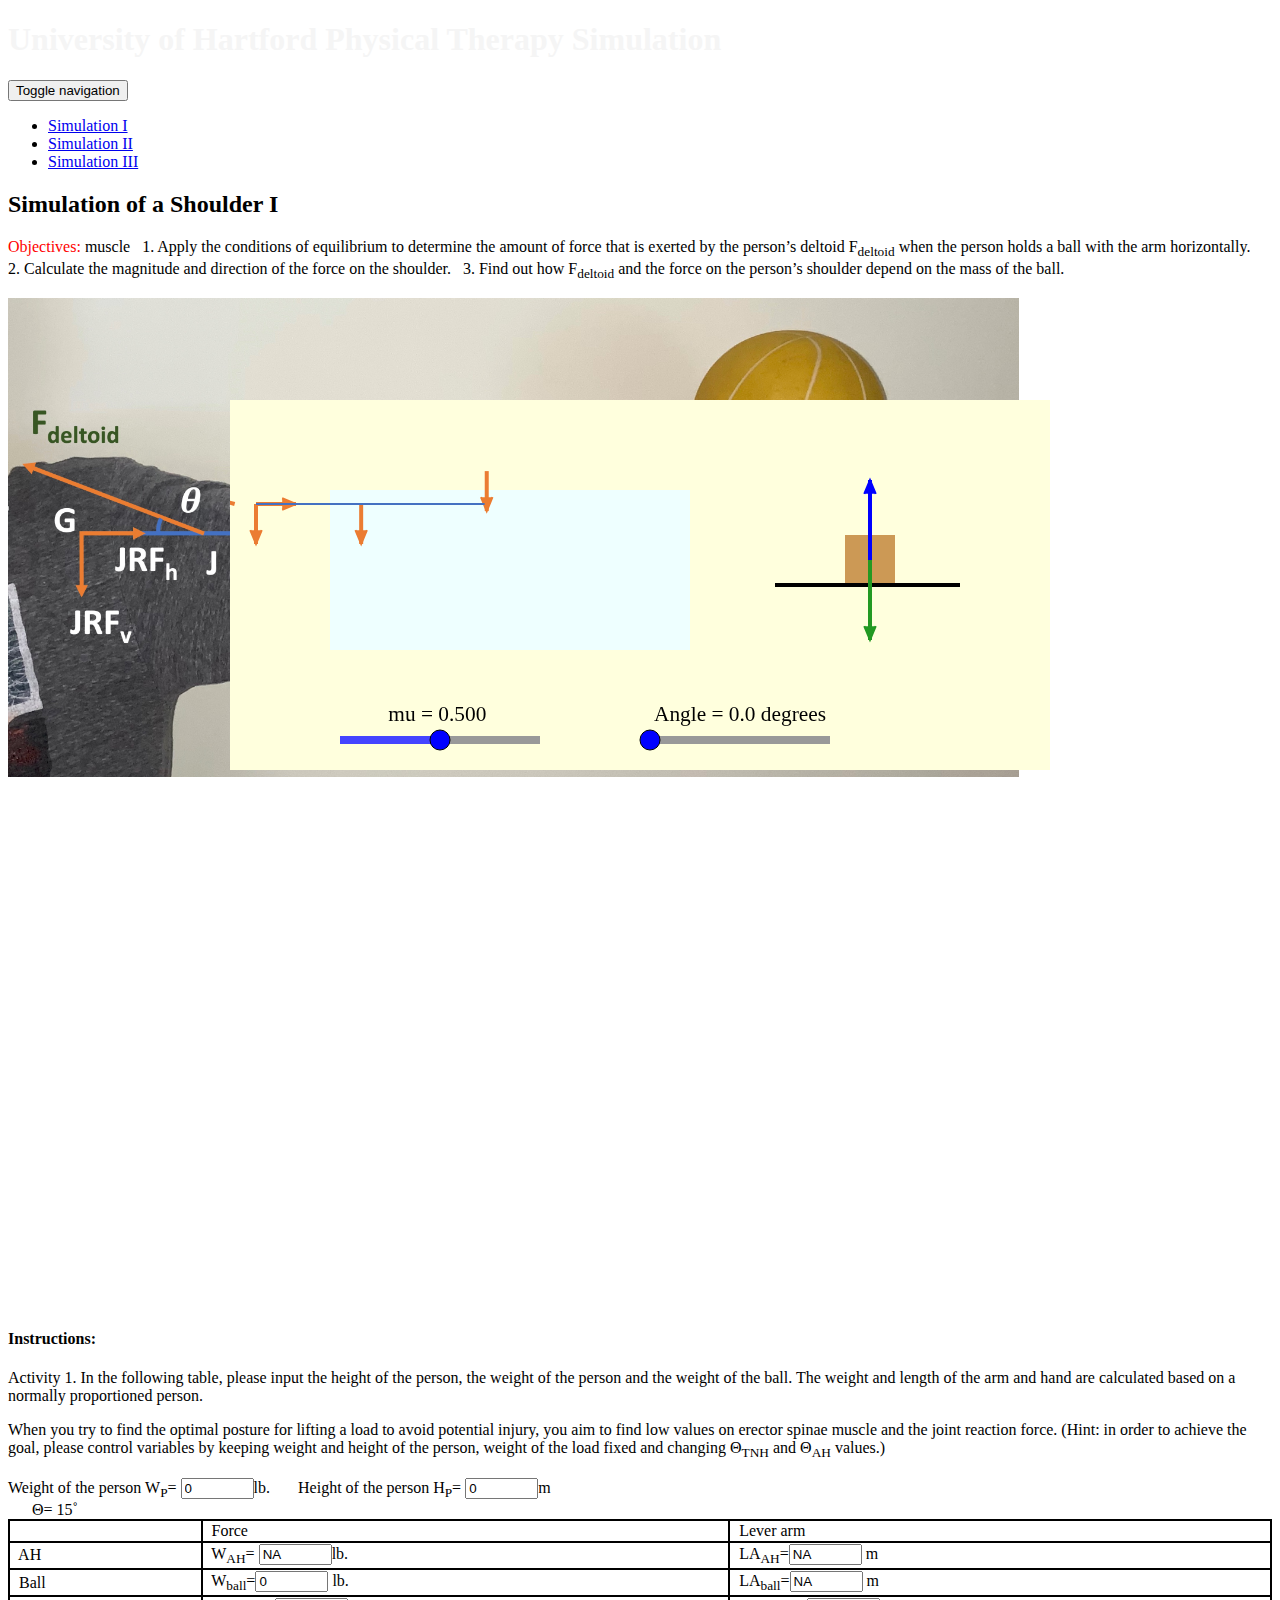
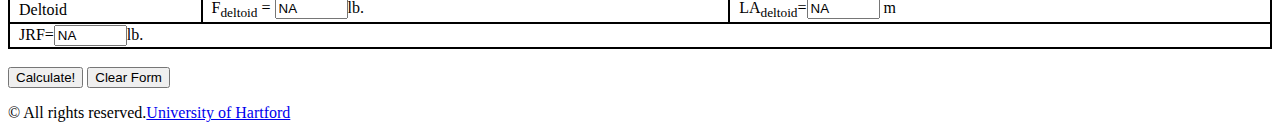
==== fancysim.html @ ce0b7a46 "Update fancysim.html" ====
<!DOCTYPE HTML>
<html>
<head>
    <title>Simulation of a Shoulder I</title>
    <!-- Bootstrap -->
    <link href="css/bootstrap.min.css" rel='stylesheet' type='text/css' />
    <link href="css/bootstrap.css" rel='stylesheet' type='text/css' />
    <meta name="viewport" content="width=device-width, initial-scale=1">
    <script type="application/x-javascript"> addEventListener("load", function() { setTimeout(hideURLbar, 0); }, false); function hideURLbar(){ window.scrollTo(0,1); } </script>
    <!--[if lt IE 9]>
         <script src="https://oss.maxcdn.com/libs/html5shiv/3.7.0/html5shiv.js"></script>
         <script src="https://oss.maxcdn.com/libs/respond.js/1.4.2/respond.min.js"></script>
    <![endif]-->
    <link href="css/style.css" rel="stylesheet" type="text/css" media="all" />
    <!-- start plugins -->
 <!--   <script type="text/javascript" src="js/jquery.min.js"></script>
    <script type="text/javascript" src="js/bootstrap.js"></script>
    <script type="text/javascript" src="js/bootstrap.min.js"></script> -->
    <!----font-Awesome----->
 <!--   <link rel="stylesheet" href="fonts/css/font-awesome.min.css"> -->
    <!----font-Awesome----->
    <style>
        table, th, td {
            border: 2px solid black;
            border-collapse: collapse;
        }
    </style>
</head>
<body>
    <div class="header_bg1">
        <div class="container">
            <div class="row header">
                <div class="logo navbar-left">
                    <h1 style="color:whitesmoke;">University of Hartford Physical Therapy Simulation</h1>
                </div>
              <!--  <div class="h_search navbar-right">
                    <form>
                        <input type="text" class="text" value="Enter text here" onfocus="this.value = '';" onblur="if (this.value == '') {this.value = 'Enter text here';}">
                        <input type="submit" value="search">
                    </form>
                </div> -->
                <div class="clearfix"></div>
            </div>
            <div class="row h_menu">
                <nav class="navbar navbar-default navbar-left" role="navigation">
                    <!-- Brand and toggle get grouped for better mobile display -->
                    <div class="navbar-header">
                        <button type="button" class="navbar-toggle" data-toggle="collapse" data-target="#bs-example-navbar-collapse-1">
                            <span class="sr-only">Toggle navigation</span>
                            <span class="icon-bar"></span>
                            <span class="icon-bar"></span>
                            <span class="icon-bar"></span>
                        </button>
                    </div>
                    <!-- Collect the nav links, forms, and other content for toggling -->
                    <div class="collapse navbar-collapse" id="bs-example-navbar-collapse-1">
                        <ul class="nav navbar-nav">
                            <!--<li><a href="index.html">Home</a></li>-->
                            <li ><a href="index.html">Simulation I</a></li>
                            <li ><a href="sim2.html">Simulation II</a></li>
                            <li class="active"><a href="sim3.html">Simulation III</a></li> <!--
    <li><a href="contact.html">Contact</a></li>-->
                        </ul>
                    </div><!-- /.navbar-collapse -->
                    <!-- start soc_icons -->
                </nav>
            </div>
            <div class="clearfix"></div>
        </div>
    </div>
    <div class="main_bg">
        <!-- start main -->
        <div class="container">
            <div class="about row">
                <h2>Simulation of a Shoulder I</h2>
                <p class="para">
                    <font color="red">Objectives:</font> 
                    muscle
                    &nbsp    1.	Apply the conditions of equilibrium to determine the amount of force that is exerted by the person’s deltoid  F<sub>deltoid</sub> when the person holds a ball with the arm horizontally.
                    &nbsp 2.	Calculate the magnitude and direction of the force on the shoulder.
                    &nbsp 3.	Find out how F<sub>deltoid</sub> and the force on the person’s shoulder depend on the mass of the ball.

</p>
                <!-- <a href="single-page.html" class="fa-btn btn-1 btn-1e">read more</a> -->
            </div>
        </div>
    </div><!-- end main -->
    <div class="main_btm">
        <!-- start main_btm -->
        <div class="container">
            <div class="main row">
                
                <div class="col-md-6 content_right">
          
                        <a href="images/arm.jpg" download>
                            <img src="images/arm.jpg" alt="" class="img-responsive" width="80%" height="80%" align="middle">
                        </a>
			<br><br><br><br><br><br><br><br><br><br>
	<div id="canvasesdiv" style="position:relative; display:block; margin:auto; width:820px; height:370px"></div>
    <canvas id="myCanvas" style="display: block; position: absolute; margin: 0 auto;display: block;
        position: absolute; margin: 0 auto; top: 400px; bottom: 0; left: 0; right: 0;" width="820" height="370"></canvas>
                         <script>

// Simulation first posted on 10-4-2017, written by Andrew Duffy



      function reset() {
        window.clearTimeout(timer);
        index = -1;
        time = 0.0;
        thetasliderValue = thetasliderValueMin + (thetasliderValueMax-thetasliderValueMin)*(thetasliderX-thetasliderXMin)/(thetasliderXMax-thetasliderXMin);
        theta = thetasliderValue;
        if (thetaMax < theta) thetaMax = theta;
        musliderValue = musliderValueMin + (musliderValueMax-musliderValueMin)*(musliderX-musliderXMin)/(musliderXMax-musliderXMin);
        mu = musliderValue;

        runFlag = 1;
        drawMotion();

      }


      var canvas = document.getElementById("myCanvas");
      var context = canvas.getContext("2d");
      canvas.onmousedown = myDown;							// mouse event handler for computer browsers
	  canvas.onmouseup = myUp;								// mouse event handler for computer browsers
	  canvas.addEventListener("touchstart", myTouchStart, false);	// touch handler for iPhones, iPads, and Androids
	  canvas.addEventListener("touchmove", myTouchMove, false);	// touch handler for iPhones, iPads, and Androids
	  canvas.addEventListener("touchend", myTouchEnd, false);		// touch handler for iPhones, iPads, and Androids
      var index = -1;

      var xBase = 640;     // for the drawing
      var xBase2 = 100;   // for the graph
      var yBase = 160;     // for the drawing
      var yBase2 = 90;    // for the graph
      var xInit = 37;
      var graphType = 1;
      var graphTitle = 'Friction on an incline';
      var yAxisTitle = 'Force (N)';
      var xAxisTitle = 'Angle';
      var rampYAxisTitle = 'Height (cm)';
      var rampXAxisTitle = 'Length (cm)';
      var xIncrement = 10;
      var xNumDecimals = 0;
      var yIncrement = 0.25;
      var yNumDecimals = 2;
      var graphY = 4;
      var graphX = 9;
      var yStart = yBase+120;
      var plotColor = '#ff00ff';
      var xAxisOffset = 0.0;
      var xMajorTicks = 10;
      var xDecimals = 0;
      var graphLabel = 'Forces vs. angle';
      var xAxisLabel = 'Angle';
      var yAxisLabel = 'Force (N)';
      var yMajorTicks = 0.25;
      var yDecimals = 2;

      var scenario = 1;
      var ePotential = 0;
      var eKinetic = 0;
      var eTotal = 0;
      var eThermal = 0;
      var radius = 8;
      var time = 0.0;
      var deltat = 1/20.0;
      var timer;
      var runFlag = 1;
      var theta = 0.0;
      var thetaMin = 0.0;
      var thetaMax = 0.0;
      var mu = 0.5;

      var thetasliderX = 420;
      var thetasliderY = 340;
      var thetasliderXMin = 420;
      var thetasliderXMax = 600;
      var thetasliderValueMin = 0.0;
      var thetasliderValueMax = 90.0;
      var thetasliderValue = theta;
      var thetasliderDecimals = 1;

      var musliderX = 210;
      var musliderY = 340;
      var musliderXMin = 110;
      var musliderXMax = 310;
      var musliderValueMin = 0.0;
      var musliderValueMax = 1.0;
      var musliderValue = mu;
      var musliderDecimals = 3;
	const photow = 326;
	const photoh = 200;
	const photoxoffset = 0;
	const photoyoffset = 0; 
	const shoulderxrel = 0.0798;   //x position as a fraction of photowidth #FIXME adjust anatomy
	const shoulderyrel = 0.52; 
	const ballxrel = 0.781;
	const ballyrel = 0.357;
	const shoulderdeltoidrel =169/652-shoulderxrel
	const armlen = ballxrel - shoulderxrel;
	var armless=new Image();
	armless.src = "images/Armless.png";	
	var armonly=new Image()
	armonly.src = "images/Armonly.png";

	armless.onload = function(){	
               context.drawImage(armless,photoxoffset, photoyoffset, photow, photoh);

     	}
	armonly.onload = function(){
		context.save();
		context.translate(shoulderxrel*photow, shoulderyrel*photoh);  
		context.rotate(theta*Math.PI/180.0);
		context.translate(-1*shoulderxrel*photow, -1*shoulderyrel*photoh);
               context.drawImage(armonly,photoxoffset, photoyoffset, photow, photoh);
		context.restore();
        }
				 
      reset();

    function drawMotion() {

  //    console.log("In the drawMotion function, with runFlag = " + runFlag );

 //     if ((index >= 1000) || (time >= rampTime1)) runFlag = 0;

  //    console.log("In the drawMotion function, with runFlag = " + runFlag + " Fx = " + Fx);

      if (runFlag == 1) {    //      run if runFlag equal 1, not if equal 0
        // clear
        context.clearRect(0, 0, canvas.width, canvas.height);

        index = index + 1;

        // set background color for the entire thing
           context.fillStyle = "#ffd";
           context.fillRect(0, 0, canvas.width, canvas.height);

       // draw theta slider

           drawSlider(thetasliderX, thetasliderY, thetasliderXMin, thetasliderXMax, thetasliderValueMin, thetasliderValueMax, thetasliderValue, thetasliderDecimals);
           var sLabel = 'Angle = ';
           sLabel = sLabel + thetasliderValue.toFixed(thetasliderDecimals) + ' degrees';
           context.font = '16pt Calibri';
           context.textAlign = 'center';
           context.textBaseline = 'middle';
           context.fillStyle = 'black';
           context.fillText(sLabel,thetasliderXMin+0.5*(thetasliderXMax-thetasliderXMin), thetasliderY-25);

           drawSlider(musliderX, musliderY, musliderXMin, musliderXMax, musliderValueMin, musliderValueMax, musliderValue, musliderDecimals);
           var sLabel = 'mu = ';
           sLabel = sLabel + musliderValue.toFixed(musliderDecimals) + ' ';
           context.font = '16pt Calibri';
           context.textAlign = 'center';
           context.textBaseline = 'middle';
           context.fillStyle = 'black';
           context.fillText(sLabel,musliderXMin+0.5*(musliderXMax-musliderXMin), musliderY-25);

        // set background color for the graph
           context.fillStyle = "#eff";
           context.fillRect(xBase2, yBase2, 40*graphX, 40*graphY);

	//draw the arm and torso images
	context.drawImage(armless,photoxoffset, photoyoffset, photow, photoh);
	context.save();
	context.translate(shoulderxrel*photow, shoulderyrel*photoh);
	context.rotate(theta*Math.PI/180.0)
	context.translate(-1*shoulderxrel*photow, -1*shoulderyrel*photoh);
        context.drawImage(armonly, photoxoffset, photoyoffset, photow, photoh);
	//      console.log(context.getTransform());
	        drawArrow(-8*Math.cos(15*Math.PI/180), 8*Math.sin(15*Math.PI/180.0), (shoulderxrel*shoulderdeltoidrel)*photow, photoh*shoulderyrel, "#EB7C32");   //Fdeltoid
	context.restore();
      //draw arrows on photo  function drawArrow(Fx,Fy,Px,Py, arrowColor
	      drawArrow(0,-8,shoulderxrel*photow, shoulderyrel*photoh, "#EB7C32");  //JRFv   FIXME:add offsets  scale JRF
	      drawArrow(8,0,shoulderxrel*photow, shoulderyrel*photoh, "#EB7C32");  //JRFh  FIXME: add offsets,  scale JRF 
	      var ballshoulderrad = Math.sqrt((ballxrel*photow-shoulderxrel*photow)**2+(ballyrel*photoh-shoulderxrel*photow)**2);
	      var ballshoulderangle = theta + 180.0*Math.atan((ballyrel*photoh-shoulderyrel*photoh)/(ballxrel*photow-shoulderxrel*photow))/(Math.PI);
		drawArrow(0,-8,Math.cos(ballshoulderangle*Math.PI/180.0)*ballshoulderrad+shoulderxrel*photow, Math.sin(ballshoulderangle*Math.PI/180.0)*ballshoulderrad+shoulderyrel*photoh, "#EB7C32"); //Wball
	      drawArrow (0, -8, Math.cos(theta*Math.PI/180.0)*(0.46*armlen)*photow+shoulderxrel*photow, Math.sin(theta*Math.PI/180.0)*0.46*armlen*photow+shoulderyrel*photoh); //Wah
	    
	      //draw a line on the photo
	      context.save();
	      context.beginPath();
	      context.moveTo(shoulderxrel*photow, shoulderyrel*photoh);
	      context.lineTo(Math.cos(theta*Math.PI/180.0)*armlen*photow+shoulderxrel*photow, Math.sin(theta*Math.PI/180.0)*armlen*photow+shoulderyrel*photoh);  
	      context.strokeStyle = "#4471C2";
	      context.lineWidth = 2;
	      context.stroke();
	      context.restore();
// draw the block
           context.save();
           context.translate(xBase, yBase);
           context.rotate(theta*Math.PI/180.0);
           context.beginPath();
           context.fillStyle = "#c95";
           context.fillRect(-25, -25, 50, 50);
           context.beginPath();
           context.moveTo(-95, 25);
           context.lineTo(90, 25);
           if (mu >= Math.tan(Math.PI*theta/180.0)) {
             context.strokeStyle = "black";
           }
           else {
             context.strokeStyle = "red";
           }
           context.lineWidth = 4;
           context.stroke();
           context.restore();

// draw the arrows on the free-body diagram
           var angle = Math.PI*theta/180.0;
           drawArrow(-16*Math.cos(angle)*Math.sin(angle),-16*Math.cos(angle)*Math.cos(angle),xBase,yBase, "#292");  // mg cos theta
           drawArrow(16*Math.cos(angle)*Math.sin(angle),16*Math.cos(angle)*Math.cos(angle),xBase,yBase, "blue");  // normal force
           drawArrow(16*Math.sin(angle)*Math.cos(angle),-16*Math.sin(angle)*Math.sin(angle),xBase,yBase, "purple");  // mg sin theta
           if (mu >= Math.tan(angle)) {
             drawArrow(-16*Math.sin(angle)*Math.cos(angle),16*Math.sin(angle)*Math.sin(angle),xBase,yBase, "red");  // friction
           }
           else {
             drawArrow(-16*mu*Math.cos(angle)*Math.cos(angle),16*mu*Math.cos(angle)*Math.sin(angle),xBase,yBase, "red");  // friction instead
           }

// here's the ball code
//           context.arc(xBase+2*x1, yBase+80-2*H1-radius-2+2*y1, radius, 0, 2 * Math.PI, false);
//           context.fillStyle = '#00f';
//           context.fill();
//           context.stroke();

//         draw the actual graphs

  /*         context.lineWidth = 4;

           drawAxes (xBase2, yBase2, graphX, graphY, xAxisOffset, xMajorTicks, yMajorTicks, xDecimals, yDecimals, xAxisLabel, yAxisLabel, graphLabel);

      //     console.log(thetaMax);
//         Normal force graph
           context.strokeStyle = "blue";
           context.beginPath();
           context.moveTo(xBase2, yBase2);
           for (i = 0; i <=100; i++) {
             var alpha = thetaMin+i*(thetaMax-thetaMin)/100;
             context.lineTo(xBase2+(40/xIncrement)*alpha, yBase2+40*graphY-(40/yIncrement)*Math.cos(Math.PI*alpha/180.0));
            }
            context.stroke();

            context.beginPath();
            context.arc(xBase2+(40/xIncrement)*theta, yBase2+40*graphY-(40/yIncrement)*Math.cos(Math.PI*theta/180.0), 3, 0, 2 * Math.PI, false);
            context.fillStyle = 'blue';
            context.fill();
            context.stroke();

//         mg sin theta graph
           context.strokeStyle = "purple";
           context.beginPath();
           context.moveTo(xBase2, yBase2+40*graphY);
           for (i = 0; i <=100; i++) {
             var alpha = thetaMin+i*(thetaMax-thetaMin)/100;
             context.lineTo(xBase2+(40/xIncrement)*alpha, yBase2+40*graphY-(40/yIncrement)*Math.sin(Math.PI*alpha/180.0));
            }
            context.stroke();

            context.beginPath();
            context.arc(xBase2+(40/xIncrement)*theta, yBase2+40*graphY-(40/yIncrement)*Math.sin(Math.PI*theta/180.0), 3, 0, 2 * Math.PI, false);
            context.fillStyle = 'purple';
            context.fill();
            context.stroke();

//         max friction graph
           context.strokeStyle = "red";
           context.beginPath();
           context.moveTo(xBase2, yBase2+40*graphY-(40/yIncrement)*mu);
           for (i = 0; i <=100; i++) {
             var alpha = thetaMin+i*(thetaMax-thetaMin)/100;
             context.lineTo(xBase2+(40/xIncrement)*alpha, yBase2+40*graphY-(40/yIncrement)*mu*Math.cos(Math.PI*alpha/180.0));
            }
            context.stroke();

            context.beginPath();
            context.arc(xBase2+(40/xIncrement)*theta, yBase2+40*graphY-(40/yIncrement)*mu*Math.cos(Math.PI*theta/180.0), 3, 0, 2 * Math.PI, false);
            context.fillStyle = 'red';
            context.fill();
            context.stroke();


 //     console.log("In the drawMotion function, with runFlag = " + runFlag + " x2 = " + x2);


           // graph title
           context.font = 'bold 18pt Calibri';
           context.fillStyle = 'purple';
           context.textAlign = 'center';
           context.fillText(graphTitle, (canvas.width)/2, 25); */


      }
    }

    function runMotion() {
        drawMotion();
        if (runFlag == 1) {
          timer = window.setTimeout(runMotion, 1000/60);
        }
      }

    function drawArrow(Fx,Fy,Px,Py, arrowColor) {
           var theta = Math.atan2(Fy,Fx);
           context.strokeStyle = arrowColor;
           context.lineWidth = 4;
           context.beginPath();
           context.moveTo(Px, Py);
           context.lineTo(Px+5*Fx, Py-5*Fy);
           context.stroke();

           context.lineWidth = 2;

           var Fmag = Math.sqrt(Fx*Fx+Fy*Fy);
           if (Fmag > 5) Fmag = 5;

           context.fillStyle = arrowColor;
           context.beginPath();
           context.moveTo(Px+5*Fx-3*Fmag*Math.cos(theta+0.25*(3.1416/2)),Py-5*Fy+3*Fmag*Math.sin(theta+0.25*(3.1416/2)));
           context.lineTo(Px+5*Fx,Py-5*Fy);
           context.lineTo(Px+5*Fx-3*Fmag*Math.cos(theta-0.25*(3.1416/2)),Py-5*Fy+3*Fmag*Math.sin(theta-0.25*(3.1416/2)));

           context.stroke();
           context.fill();

    }

    function drawAxes(xAxisStart,yAxisStart,xNum, yNum, xOffset, xIncrement, yIncrement, xNumDecimals, yNumDecimals, xAxisTitle, yAxisTitle, graphTitle) {
        // set background color for the graph
           context.fillStyle = "#eff";
           context.fillRect(xAxisStart, yAxisStart, 40*xNum, 40*yNum);

           var axisLabel = '';
           var axisValue = 0;

         // vertical grid lines
         context.lineWidth = 2;
         context.strokeStyle = '#888';

         for (var i = 0; i <= xNum; i++) {
           context.beginPath();
           context.moveTo(xAxisStart+40*i, yAxisStart);
           context.lineTo(xAxisStart+40*i, yAxisStart+40*yNum+10);
           context.stroke();
           context.font = '14pt Calibri';
           context.fillStyle = 'black';
           context.textAlign = 'center';
           context.textBaseline = 'middle';
           axisValue = xOffset+xIncrement*(i);
           axisLabel = axisValue.toFixed(xNumDecimals);
           context.fillText(axisLabel, xAxisStart+40*i, yAxisStart+40*yNum+20);
          }

         // horizontal grid lines
         for (i = 0; i <= yNum; i++) {
           context.beginPath();
           context.moveTo(xAxisStart-10, yAxisStart+40*i);
           context.lineTo(xAxisStart+40*xNum, yAxisStart+40*i);
           context.stroke();
           context.font = '14pt Calibri';
           context.fillStyle = 'black';
           context.textAlign = 'center';
           context.textBaseline = 'middle';
           axisValue = yIncrement*(yNum-i);
           axisLabel = axisValue.toFixed(yNumDecimals);
           context.fillText(axisLabel, xAxisStart-30, yAxisStart+40*i);

          }

         // x-axis
           context.strokeStyle = '#000';
           context.lineWidth = 4;
           context.beginPath();
           context.moveTo(xAxisStart-1, yAxisStart+40*yNum);
           context.lineTo(xAxisStart+40*xNum+20, yAxisStart+40*yNum);
           context.stroke();
           context.moveTo(xAxisStart+40*xNum+10, yAxisStart+40*yNum-6);
           context.lineTo(xAxisStart+40*xNum+20, yAxisStart+40*yNum);
           context.lineTo(xAxisStart+40*xNum+10, yAxisStart+40*yNum+6);
           context.lineJoin = 'miter';
           context.stroke();
           context.font = '16pt Calibri';
           context.fillStyle = 'black';
           context.textAlign = 'left';
           context.fillText(xAxisTitle, xAxisStart+40*xNum+24, yAxisStart+40*yNum);

         // y-axis
           context.strokeStyle = '#000';
           context.beginPath();
           context.moveTo(xAxisStart, yAxisStart-20);
           context.lineTo(xAxisStart, yAxisStart+40*yNum);
           context.stroke();
           context.moveTo(xAxisStart-6, yAxisStart-10);
           context.lineTo(xAxisStart, yAxisStart-20);
           context.lineTo(xAxisStart+6, yAxisStart-10);
           context.lineJoin = 'miter';
           context.stroke();
           context.strokeStyle = '#000';
           context.textAlign = 'center';
  //         console.log("In the drawMotion function, with yAxisTitle = " + yAxisTitle + xAxisStart );

           context.font = '16pt Calibri';
           context.fillStyle = 'black';
           context.fillText(yAxisTitle, xAxisStart-30, yAxisStart - 35);

           // graph title
           context.font = 'bold 18pt Calibri';
           context.fillStyle = 'purple';
           context.textAlign = 'center';
           context.fillText(graphTitle, xAxisStart+40*xNum/2, yAxisStart-24);

    }

    function drawAxesMidY(xAxisStart,yAxisStart,xNum, yNum, xOffset, xIncrement, yIncrement, xNumDecimals, yNumDecimals, xAxisTitle, yAxisTitle, graphTitle) {
        // set background color for the graph
           context.fillStyle = "#eff";
           context.fillRect(xAxisStart, yAxisStart, 40*xNum, 40*yNum);

           var axisLabel = '';
           var axisValue = 0;

         // vertical grid lines
         context.lineWidth = 2;
         context.strokeStyle = '#888';

         for (var i = 0; i <= xNum; i++) {
           context.beginPath();
           context.moveTo(xAxisStart+40*i, yAxisStart);
           context.lineTo(xAxisStart+40*i, yAxisStart+40*yNum/2+10);
           context.stroke();
           context.moveTo(xAxisStart+40*i, yAxisStart+40*yNum/2+30);
           context.lineTo(xAxisStart+40*i, yAxisStart+40*yNum);
           context.stroke();
           context.font = '14pt Calibri';
           context.fillStyle = 'black';
           context.textAlign = 'center';
           context.textBaseline = 'middle';
           axisValue = xOffset + xIncrement*(i);
           axisLabel = axisValue.toFixed(xNumDecimals);
           if (i > 0) context.fillText(axisLabel, xAxisStart+40*i, yAxisStart+40*yNum/2+20);
          }

         // horizontal grid lines
         for (i = 0; i <= yNum; i++) {
           context.beginPath();
           context.moveTo(xAxisStart-10, yAxisStart+40*i);
           context.lineTo(xAxisStart+40*xNum, yAxisStart+40*i);
           context.stroke();
           context.font = '14pt Calibri';
           context.fillStyle = 'black';
           context.textAlign = 'center';
           context.textBaseline = 'middle';
           axisValue = yIncrement*(yNum/2-i);
           axisLabel = axisValue.toFixed(yNumDecimals);
           context.fillText(axisLabel, xAxisStart-30, yAxisStart+40*i);

          }

         // x-axis
           context.strokeStyle = '#000';
           context.lineWidth = 4;
           context.beginPath();
           context.moveTo(xAxisStart-1, yAxisStart+40*yNum/2);
           context.lineTo(xAxisStart+40*xNum+20, yAxisStart+40*yNum/2);
           context.stroke();
           context.moveTo(xAxisStart+40*xNum+10, yAxisStart+40*yNum/2-6);
           context.lineTo(xAxisStart+40*xNum+20, yAxisStart+40*yNum/2);
           context.lineTo(xAxisStart+40*xNum+10, yAxisStart+40*yNum/2+6);
           context.lineJoin = 'miter';
           context.stroke();
           context.font = '16pt Calibri';
           context.fillStyle = 'black';
           context.textAlign = 'left';
           context.fillText(xAxisTitle, xAxisStart+40*xNum+24, yAxisStart+40*yNum/2);

         // y-axis
           context.strokeStyle = '#000';
           context.beginPath();
           context.moveTo(xAxisStart, yAxisStart-20);
           context.lineTo(xAxisStart, yAxisStart+40*yNum);
           context.stroke();
           context.moveTo(xAxisStart-6, yAxisStart-10);
           context.lineTo(xAxisStart, yAxisStart-20);
           context.lineTo(xAxisStart+6, yAxisStart-10);
           context.lineJoin = 'miter';
           context.stroke();
           context.strokeStyle = '#000';
           context.textAlign = 'center';
  //         console.log("In the drawMotion function, with yAxisTitle = " + yAxisTitle + xAxisStart );

           context.font = '16pt Calibri';
           context.fillStyle = 'black';
           context.fillText(yAxisTitle, xAxisStart-30, yAxisStart - 35);

           // graph title
           context.font = 'bold 18pt Calibri';
           context.fillStyle = 'purple';
           context.textAlign = 'center';
           context.fillText(graphTitle, xAxisStart+40*xNum/2, yAxisStart-24);

    }

    function drawSlider(sliderX, sliderY, sliderXMin, sliderXMax, sliderValueMin, sliderValueMax, sliderValue, sliderDecimals) {


       context.strokeStyle = '#999';
       context.lineWidth = 8;
       context.beginPath();
       context.moveTo(sliderXMin,sliderY);
       context.lineTo(sliderXMax,sliderY);
       context.stroke();

       context.strokeStyle = '#44f';
       context.lineWidth = 8;
       context.beginPath();
       context.moveTo(sliderXMin,sliderY);
       context.lineTo(sliderX,sliderY);
       context.stroke();

       context.beginPath();
       context.arc(sliderX, sliderY, 10, 0, 2 * Math.PI, false);
       context.fillStyle = '#00f';
       context.fill();
       context.lineWidth = 1;
       context.strokeStyle = 'black';
       context.stroke();

      }

//  Mouse and Touch event functions from  Wolfgang Bauer

function whereClicked(x_,y_,what_) {    // underscore denotes local variables
	//if (what_ == 'down') {console.log('('+x_+','+y_+')'+what_)};
//	console.log('('+x_+','+y_+')'+what_);
//    console.log("x offset = " + charge1X + " y offset = " + charge1Y);
      if ((Math.abs(x_ - (thetasliderX)) < 40) && (Math.abs(y_ - thetasliderY) < 40))   // moving the angle slider
      {
        thetasliderX = x_ ;
        if (thetasliderX < thetasliderXMin) thetasliderX = thetasliderXMin;
        if (thetasliderX > thetasliderXMax) thetasliderX = thetasliderXMax;
        reset();
      }
      else if ((Math.abs(x_ - (musliderX)) < 40) && (Math.abs(y_ - musliderY) < 40))   // moving the angle slider
      {
        musliderX = x_ ;
        if (musliderX < musliderXMin) musliderX = musliderXMin;
        if (musliderX > musliderXMax) musliderX = musliderXMax;
        reset();
      }
//        reset();
//      }
//      else if ((Math.abs(x_ - (charge2X)) < 15) && (Math.abs(y_ - charge2Y) < 15))  // moving the right-hand charge
//      {
//        charge2X = x_ ;
//        charge2Y = y_ ;
//        reset();
//      }

	if (what_ == 'down') {
//		dragRect = true;
//		x1 = x_;     // x1, y1 are global variables
//		y1 = y_;
	}
	if (what_ == 'move') {
//		dragRect = true;
//		dx = x_-x1;
//		dy = y_-y1;
	}
	if (what_ == 'up') {
//		dragRect = false;
//		dx = x_-x1;
//		dy = y_-y1;
	}
}

function myMove(event){
	var canvas=document.getElementById('myCanvas');
	var BB=canvas.getBoundingClientRect();
	var xClick = event.clientX - BB.left;
	var yClick = event.clientY - BB.top;
	whereClicked(xClick,yClick,'move');
//	drawAll();
//	drawMotion();

}

function myDown(event){
	// get the current canvas offsets using getBoundingClientRect
	var canvas=document.getElementById('myCanvas');
	var BB=canvas.getBoundingClientRect();
	//var xClick = event.pageX - canvasesdiv.offsetLeft;
	var xClick = event.clientX - BB.left;
	//var yClick = event.pageY - canvasesdiv.offsetTop;
	var yClick = event.clientY - BB.top;
	whereClicked(xClick,yClick,'down');
	canvas.onmousemove = myMove;
//	drawMotion();
}

function myUp(event){
	var canvas=document.getElementById('myCanvas');
	var BB=canvas.getBoundingClientRect();
	var xClick = event.clientX - BB.left;
	var yClick = event.clientY - BB.top;
	whereClicked(xClick,yClick,'up');
	canvas.onmousemove = null;
//	drawMotion();
}

function myTouchMove(event){
	event.preventDefault();
	var canvas=document.getElementById('myCanvas');
	var BB=canvas.getBoundingClientRect();
	//var xClick = event.targetTouches[0].pageX - canvasesdiv.offsetLeft;
	var xClick = event.targetTouches[0].pageX - BB.left;
	//var yClick = event.targetTouches[0].pageY - canvasesdiv.offsetTop;
	var yClick = event.targetTouches[0].pageY - BB.top;
	whereClicked(xClick,yClick,'move');
//	drawMotion();
}

function myTouchStart(event){
	event.preventDefault();
	var canvas=document.getElementById('myCanvas');
	var BB=canvas.getBoundingClientRect();
	var xClick = event.targetTouches[0].pageX - BB.left;
	var yClick = event.targetTouches[0].pageY - BB.top;
	whereClicked(xClick,yClick,'down');
//	drawMotion();
}

function myTouchEnd(event){
	event.preventDefault();
	var canvas=document.getElementById('myCanvas');
	var BB=canvas.getBoundingClientRect();
	var xClick = event.targetTouches[0].pageX - BB.left;
	var yClick = event.targetTouches[0].pageY - BB.top;
	whereClicked(xClick,yClick,'up');
//	drawMotion();
}

  </script>
                </div>
                <div class="col-md-6 content_right">
                    
                        <h4><span>Instructions:</span></h4>
                        <p class="para">
                            Activity 1. In the following table, please input the height of the person, the weight of the person and the weight of the ball.
                            The weight and length of the arm and hand are calculated based on a normally proportioned person. 
             
                            

</p>
                        <p class="para">When you try to find the optimal posture for lifting a load to avoid potential injury, you aim to find low values on erector spinae muscle and the joint reaction force. 
                            (Hint: in order to achieve the goal, please control variables by keeping weight and height of the person, weight of the load fixed and changing  &#920<sub>TNH</sub>  and &#920<sub>AH</sub>  values.)
                            </p>

                    <!--    <br>Weight of the person W= <input type="text" name="W" size="6" value="0">lb.
                            &nbsp&nbsp&nbsp&nbsp&nbsp Height of the person H= <input type="text" name="H" size="6" value="0">m
                        </br>
                        &#920<sub>TNH</sub>= <input type="text" name="THETATNH" size="6" value="0">&#730
                        &nbsp&nbsp&nbsp&nbsp&nbsp &#920<sub>AH</sub>= <input type="text" name="THETAAH" size="6" value="0">&#730
                        &nbsp&nbsp&nbsp&nbsp&nbsp &#920<sub>ES</sub>= 0.5*&#920<sub>TNH</sub>= <input type="text" name="THETAES" size="6" value="NA" />&#730
                        
-->
                        <form id=order name=order>
                            Weight of the person W<sub>P</sub>= <input type="text" name="W" size="6" value="0">lb.
                            &nbsp&nbsp&nbsp&nbsp&nbsp Height of the person H<sub>P</sub>= <input type="text" name="H" size="6" value="0">m
                            <br>
                          <!--  &#920<sub>TNH</sub>= <input type="text" name="THETATNH" size="6" value="0">&#730
                            &nbsp&nbsp&nbsp&nbsp&nbsp &#920<sub>AH</sub>= <input type="text" name="THETAAH" size="6" value="0">&#730-->
                            &nbsp&nbsp&nbsp&nbsp&nbsp &#920= 15&#730 
                            <!--<input type="text" name="THETAES" size="6" value="fixed" /> 
                            -->

                            <table style="width:100%">
                                <!--   <tr>
            <th colspan="3">
                Weight of the person W= <input type="text" name="W" size="6" value="0">lb.
                &nbsp&nbsp&nbsp&nbsp&nbsp Height of the person H= <input type="text" name="H" size="6" value="0">m
                <br>
                &#920<sub>TNH</sub>= <input type="text" name="THETATNH" size="6" value="0">&#730
                &nbsp&nbsp&nbsp&nbsp&nbsp &#920<sub>AH</sub>= <input type="text" name="THETAAH" size="6" value="0">&#730
                &nbsp&nbsp&nbsp&nbsp&nbsp &#920<sub>ES</sub>= 0.5*&#920<sub>TNH</sub>= <input type="text" name="THETAES" size="6" value="NA" />&#730
            </th>
        </tr> -->

                                <tr>
                                    <td></td>
                                    <td>&nbsp Force</td>
                                    <td>&nbsp Lever arm</td>
                                </tr>
                               <!-- <tr>
                                    <td>&nbsp TNH</td>
                                    <td>&nbsp W<sub>TNH</sub>= <input type="text" name="WTNH" size="6" value="NA" />lb.</td>
                                    <td>
                                        &nbsp
                                        LA<sub>TNH</sub>=<input type="text" name="LATNH" size="6" value="NA" />
                                        m
                                    </td>
                                </tr>-->
                                <tr>
                                    <td>&nbsp AH</td>
                                    <td>&nbsp W<sub>AH</sub>= <input type="text" name="WAH" size="6" value="NA" />lb.</td>
                                    <td>
                                        &nbsp
                                        LA<sub>AH</sub>=<input type="text" name="LAWAH" size="6" value="NA" />
                                        m
                                    </td>
                                </tr>
                                <tr>
                                    <td>&nbsp Ball</td>
                                    <td>
                                        &nbsp W<sub>ball</sub>=<input type="text" name="WL" size="6" value="0">
                                        lb.
                                    </td>
                                    <td>
                                        &nbsp
                                        LA<sub>ball</sub>=<input type="text" name="LAWL" size="6" value="NA" />
                                        m
                                    </td>
                                </tr>
                                <tr>
                                    <td>&nbsp Deltoid</td>
                                    <td>
                                        &nbsp
                                         F<sub>deltoid</sub> = <input type="text" name="subtotalBox" size="6" value="NA" />lb.
                                    </td>
                                    <td>
                                        &nbsp
                                        LA<sub>deltoid</sub>=<input type="text" name="LAES" size="6" value="NA" />
                                        m
                                    </td>
                                </tr>
                                <tr>
                                    <td colspan="3">&nbsp JRF=<input type="text" name="JRF" size="6" value="NA" />lb.</td>

                                </tr>
                            </table>
                            <br />
                            <input type="button" name="calcBtn" value="Calculate!" onclick="billme(document.order)" />
                            <input type="reset" name="resetBtn" value="Clear Form" />

                            <!--<a href="single-page.html" class="fa-btn btn-1 btn-1e">read more</a>-->
                            <!--<br>
                            <input type="button" name="calcBtn" value="Check out!" onclick="billme(document.order)" />
                            <input type="reset" name="resetBtn" value="Clear Form" />
                            <br>
                            <br>
                            The F<sub>AH</sub> is: <input type="text" name="subtotalBox" size="6" value="0" /><br>
    -->
</div>
            </div>
            
            <p align=center>

                

            </p>
        </div>
    </div>
    <div class="footer_bg">
        <!-- start footer -->
        <div class="container">
            <div class="row  footer">
                <div class="copy text-center">
                    <p class="link"><span>&#169; All rights reserved.<a href="https://www.hartford.edu/academics/schools-colleges/arts-sciences/academics/departments-and-centers/physics/default.aspx" target="_blank" title="Dan Liu">University of Hartford</a></p>
                </div>
            </div>
        </div>
    </div>
    <script src="scripts\base3.js"></script>

</body>
</html>
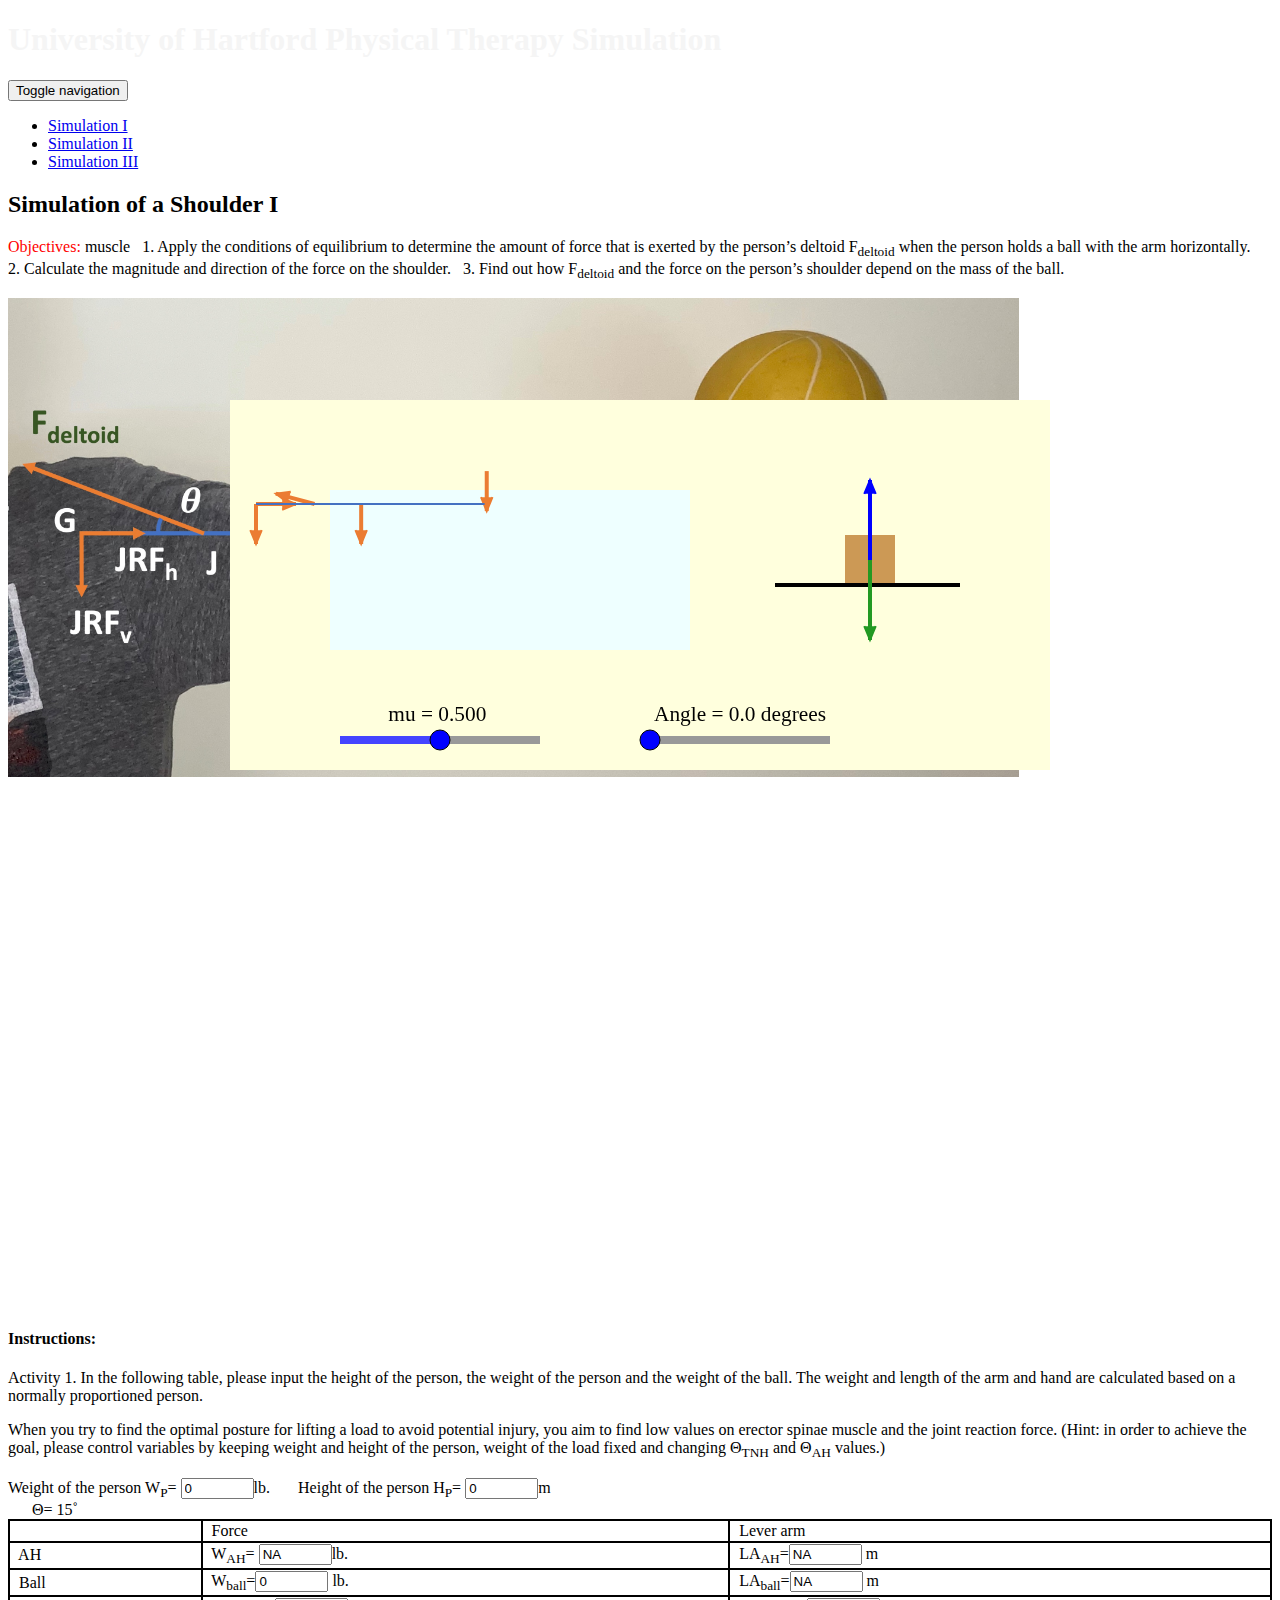
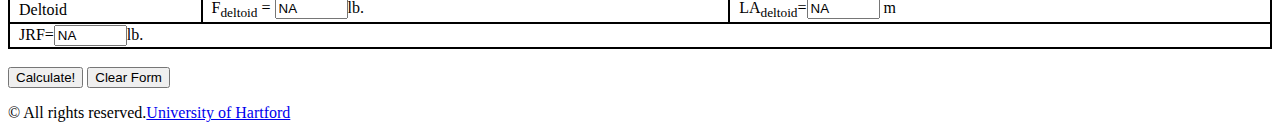
==== commit 08a518b6: "Update fancysim.html" ====
--- a/fancysim.html
+++ b/fancysim.html
@@ -270,7 +270,7 @@
 	context.translate(-1*shoulderxrel*photow, -1*shoulderyrel*photoh);
         context.drawImage(armonly, photoxoffset, photoyoffset, photow, photoh);
 	//      console.log(context.getTransform());
-	        drawArrow(-8*Math.cos(15*Math.PI/180), 8*Math.sin(15*Math.PI/180.0), (shoulderxrel*shoulderdeltoidrel)*photow, photoh*shoulderyrel, "#EB7C32");   //Fdeltoid
+	        drawArrow(-8*Math.cos(15*Math.PI/180), 8*Math.sin(15*Math.PI/180.0), (shoulderxrel+shoulderdeltoidrel)*photow, photoh*shoulderyrel, "#EB7C32");   //Fdeltoid
 	context.restore();
       //draw arrows on photo  function drawArrow(Fx,Fy,Px,Py, arrowColor
 	      drawArrow(0,-8,shoulderxrel*photow, shoulderyrel*photoh, "#EB7C32");  //JRFv   FIXME:add offsets  scale JRF
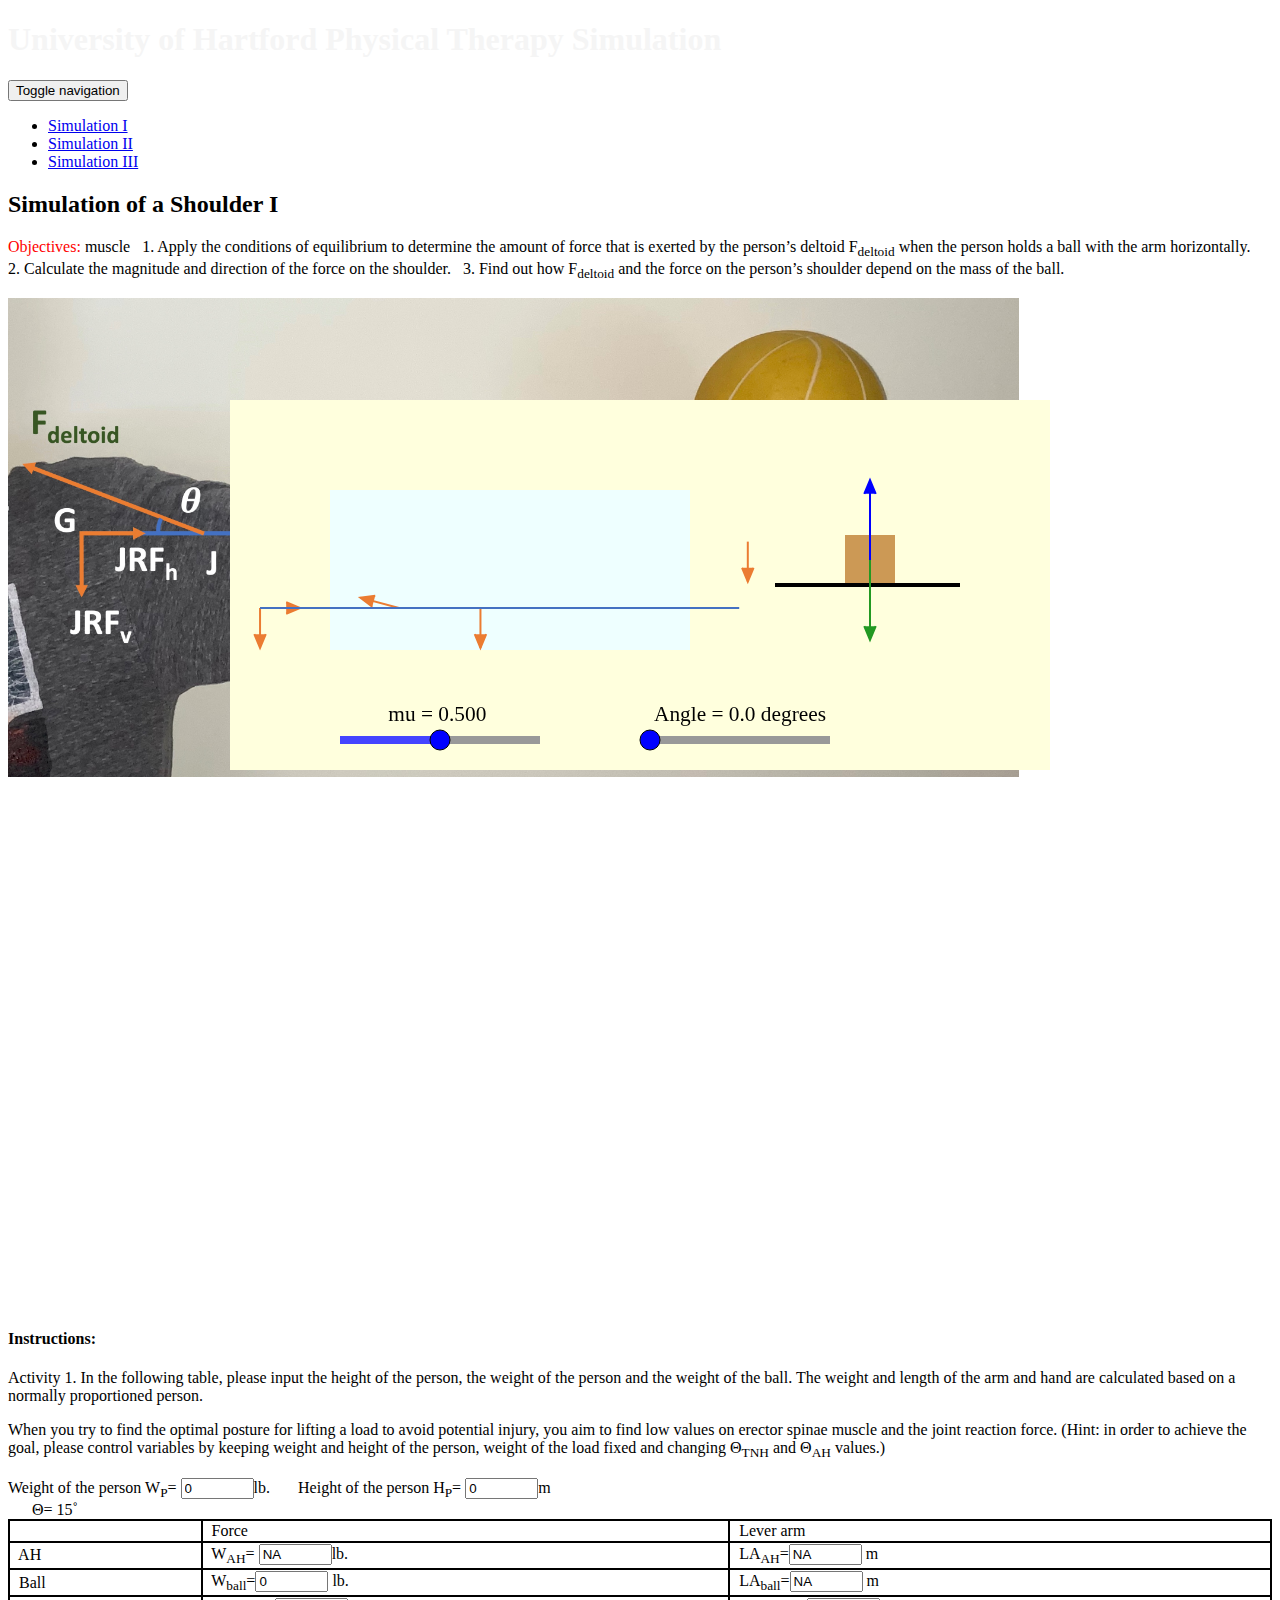
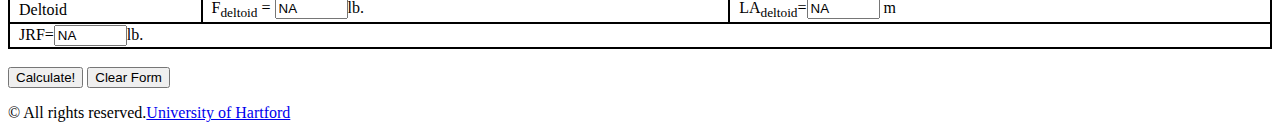
==== commit a8b96ad0: "Update fancysim.html" ====
--- a/fancysim.html
+++ b/fancysim.html
@@ -190,11 +190,12 @@
       var musliderValueMax = 1.0;
       var musliderValue = mu;
       var musliderDecimals = 3;
-	const photow = 326;
-	const photoh = 200;
+	const photow = 652;
+	const photoh = 400;
 	const photoxoffset = 0;
 	const photoyoffset = 0; 
-	const shoulderxrel = 0.0798;   //x position as a fraction of photowidth #FIXME adjust anatomy
+//	const shoulderxrel = 0.0798;   //x position as a fraction of photowidth #FIXME adjust anatomy
+	const shoulderxrel = 30/651;			 
 	const shoulderyrel = 0.52; 
 	const ballxrel = 0.781;
 	const ballyrel = 0.357;
@@ -406,7 +407,7 @@
     function drawArrow(Fx,Fy,Px,Py, arrowColor) {
            var theta = Math.atan2(Fy,Fx);
            context.strokeStyle = arrowColor;
-           context.lineWidth = 4;
+           context.lineWidth = 2;
            context.beginPath();
            context.moveTo(Px, Py);
            context.lineTo(Px+5*Fx, Py-5*Fy);
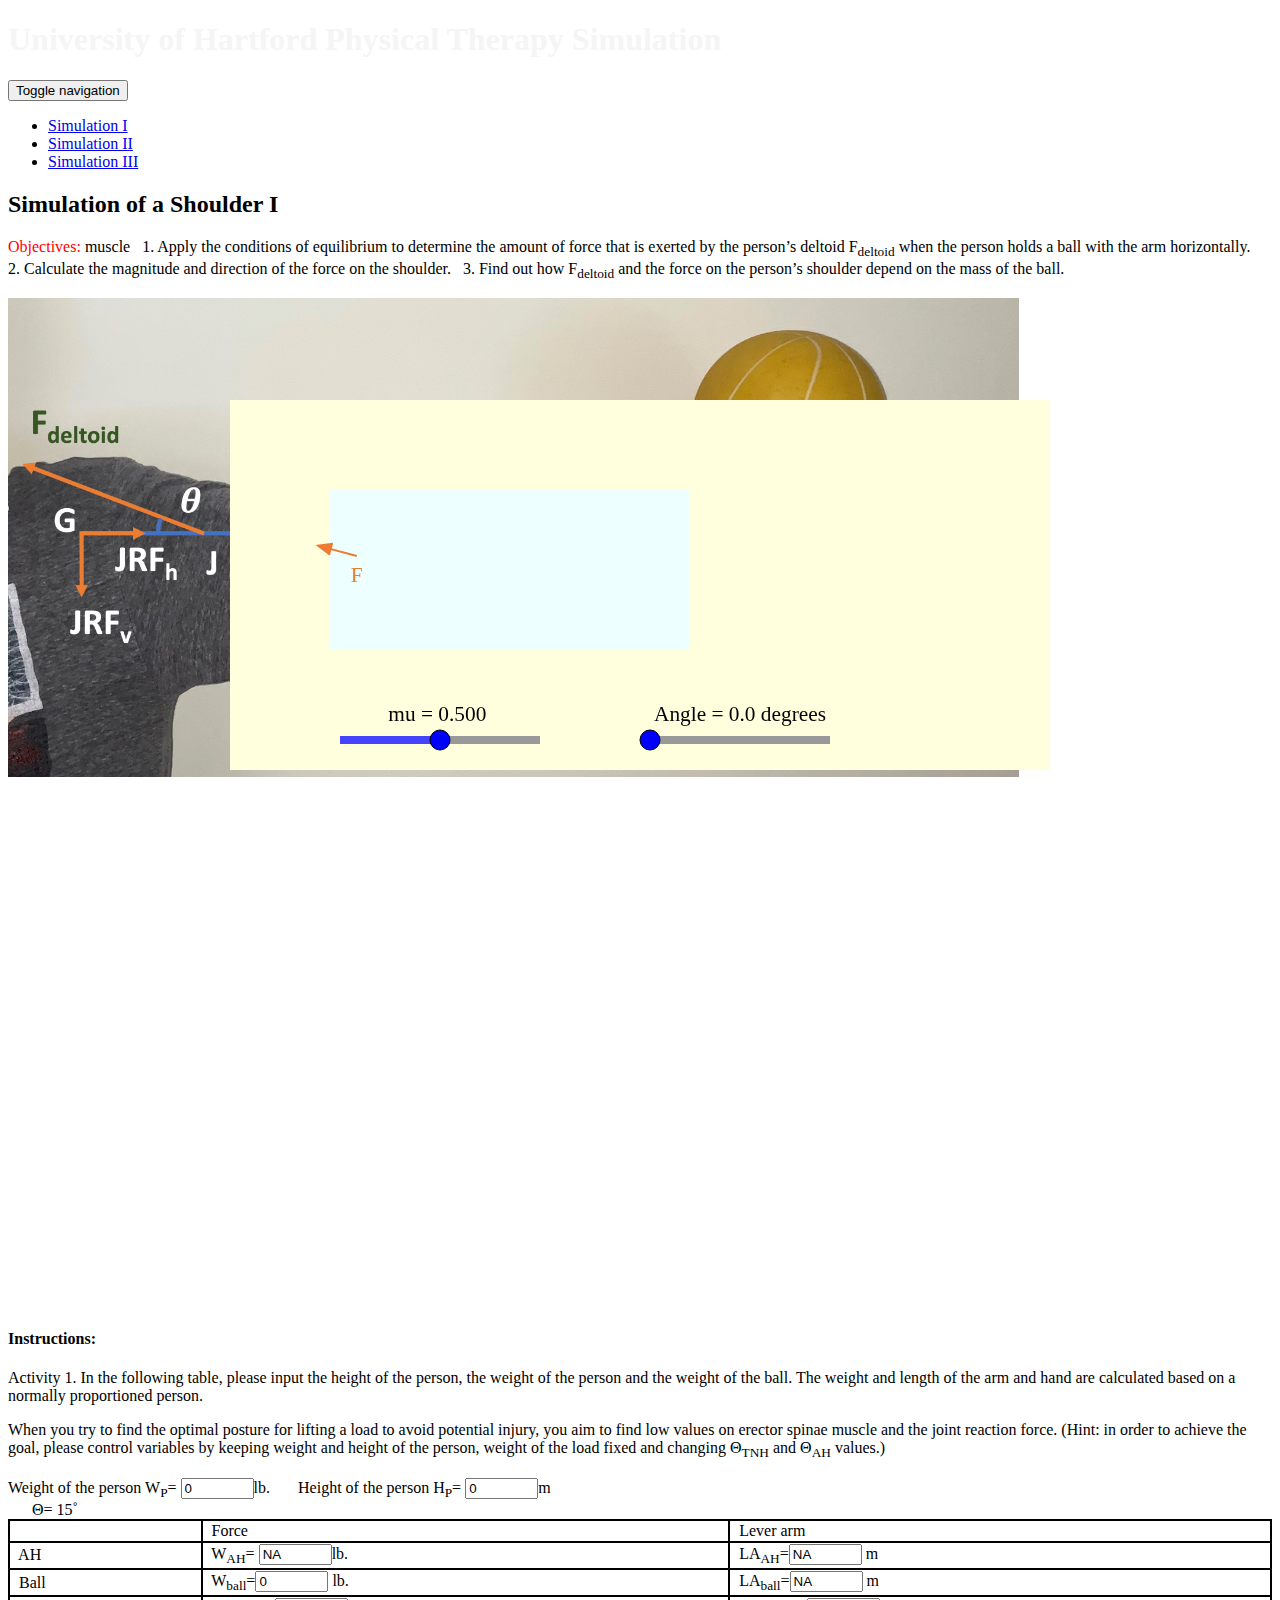
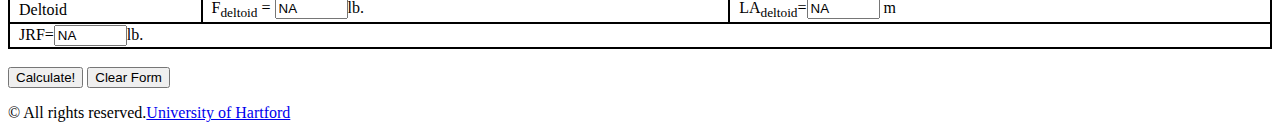
==== commit bb5c8ece: "Update fancysim.html" ====
--- a/fancysim.html
+++ b/fancysim.html
@@ -190,12 +190,12 @@
       var musliderValueMax = 1.0;
       var musliderValue = mu;
       var musliderDecimals = 3;
-	const photow = 652;
-	const photoh = 400;
+	const photow = 652*0.75;
+	const photoh = 400*0.75;
 	const photoxoffset = 0;
 	const photoyoffset = 0; 
 //	const shoulderxrel = 0.0798;   //x position as a fraction of photowidth #FIXME adjust anatomy
-	const shoulderxrel = 30/651;			 
+	const shoulderxrel = 30/652;			 
 	const shoulderyrel = 0.52; 
 	const ballxrel = 0.781;
 	const ballyrel = 0.357;
@@ -262,8 +262,7 @@
         // set background color for the graph
            context.fillStyle = "#eff";
            context.fillRect(xBase2, yBase2, 40*graphX, 40*graphY);
-
-	//draw the arm and torso images
+//draw the arm and torso images
 	context.drawImage(armless,photoxoffset, photoyoffset, photow, photoh);
 	context.save();
 	context.translate(shoulderxrel*photow, shoulderyrel*photoh);
@@ -271,9 +270,23 @@
 	context.translate(-1*shoulderxrel*photow, -1*shoulderyrel*photoh);
         context.drawImage(armonly, photoxoffset, photoyoffset, photow, photoh);
 	//      console.log(context.getTransform());
-	        drawArrow(-8*Math.cos(15*Math.PI/180), 8*Math.sin(15*Math.PI/180.0), (shoulderxrel+shoulderdeltoidrel)*photow, photoh*shoulderyrel, "#EB7C32");   //Fdeltoid
+	drawArrow(-8*Math.cos(15*Math.PI/180), 8*Math.sin(15*Math.PI/180.0), (shoulderxrel+shoulderdeltoidrel)*photow, photoh*shoulderyrel, "#EB7C32");   //Fdeltoid
+	     var textbase = context.textBaseline
+	      context.fillText("F", (shoulderxrel+shoulderdeltoidrel)*photow, photoh*shoulderyrel+20);
+	      context.textBaseline = "middle";
+	      contex.filltext("Deltoid", (shoulderxrel+shoulderdeltoidrel)*photow+context.measureText("F").width, photoh*shoulderyrel+20);
+	      context.textBaseline = textbase;
 	context.restore();
-      //draw arrows on photo  function drawArrow(Fx,Fy,Px,Py, arrowColor
+ //draw a line on the photo
+	context.save();
+	context.beginPath();
+	context.moveTo(shoulderxrel*photow, shoulderyrel*photoh);
+	context.lineTo(Math.cos(theta*Math.PI/180.0)*armlen*photow+shoulderxrel*photow, Math.sin(theta*Math.PI/180.0)*armlen*photow+shoulderyrel*photoh);  
+	context.strokeStyle = "#4471C2";
+	context.lineWidth = 2;
+	context.stroke();
+	context.restore();
+	 //draw arrows on photo  function drawArrow(Fx,Fy,Px,Py, arrowColor
 	      drawArrow(0,-8,shoulderxrel*photow, shoulderyrel*photoh, "#EB7C32");  //JRFv   FIXME:add offsets  scale JRF
 	      drawArrow(8,0,shoulderxrel*photow, shoulderyrel*photoh, "#EB7C32");  //JRFh  FIXME: add offsets,  scale JRF 
 	      var ballshoulderrad = Math.sqrt((ballxrel*photow-shoulderxrel*photow)**2+(ballyrel*photoh-shoulderxrel*photow)**2);
@@ -281,15 +294,7 @@
 		drawArrow(0,-8,Math.cos(ballshoulderangle*Math.PI/180.0)*ballshoulderrad+shoulderxrel*photow, Math.sin(ballshoulderangle*Math.PI/180.0)*ballshoulderrad+shoulderyrel*photoh, "#EB7C32"); //Wball
 	      drawArrow (0, -8, Math.cos(theta*Math.PI/180.0)*(0.46*armlen)*photow+shoulderxrel*photow, Math.sin(theta*Math.PI/180.0)*0.46*armlen*photow+shoulderyrel*photoh); //Wah
 	    
-	      //draw a line on the photo
-	      context.save();
-	      context.beginPath();
-	      context.moveTo(shoulderxrel*photow, shoulderyrel*photoh);
-	      context.lineTo(Math.cos(theta*Math.PI/180.0)*armlen*photow+shoulderxrel*photow, Math.sin(theta*Math.PI/180.0)*armlen*photow+shoulderyrel*photoh);  
-	      context.strokeStyle = "#4471C2";
-	      context.lineWidth = 2;
-	      context.stroke();
-	      context.restore();
+	    
 // draw the block
            context.save();
            context.translate(xBase, yBase);
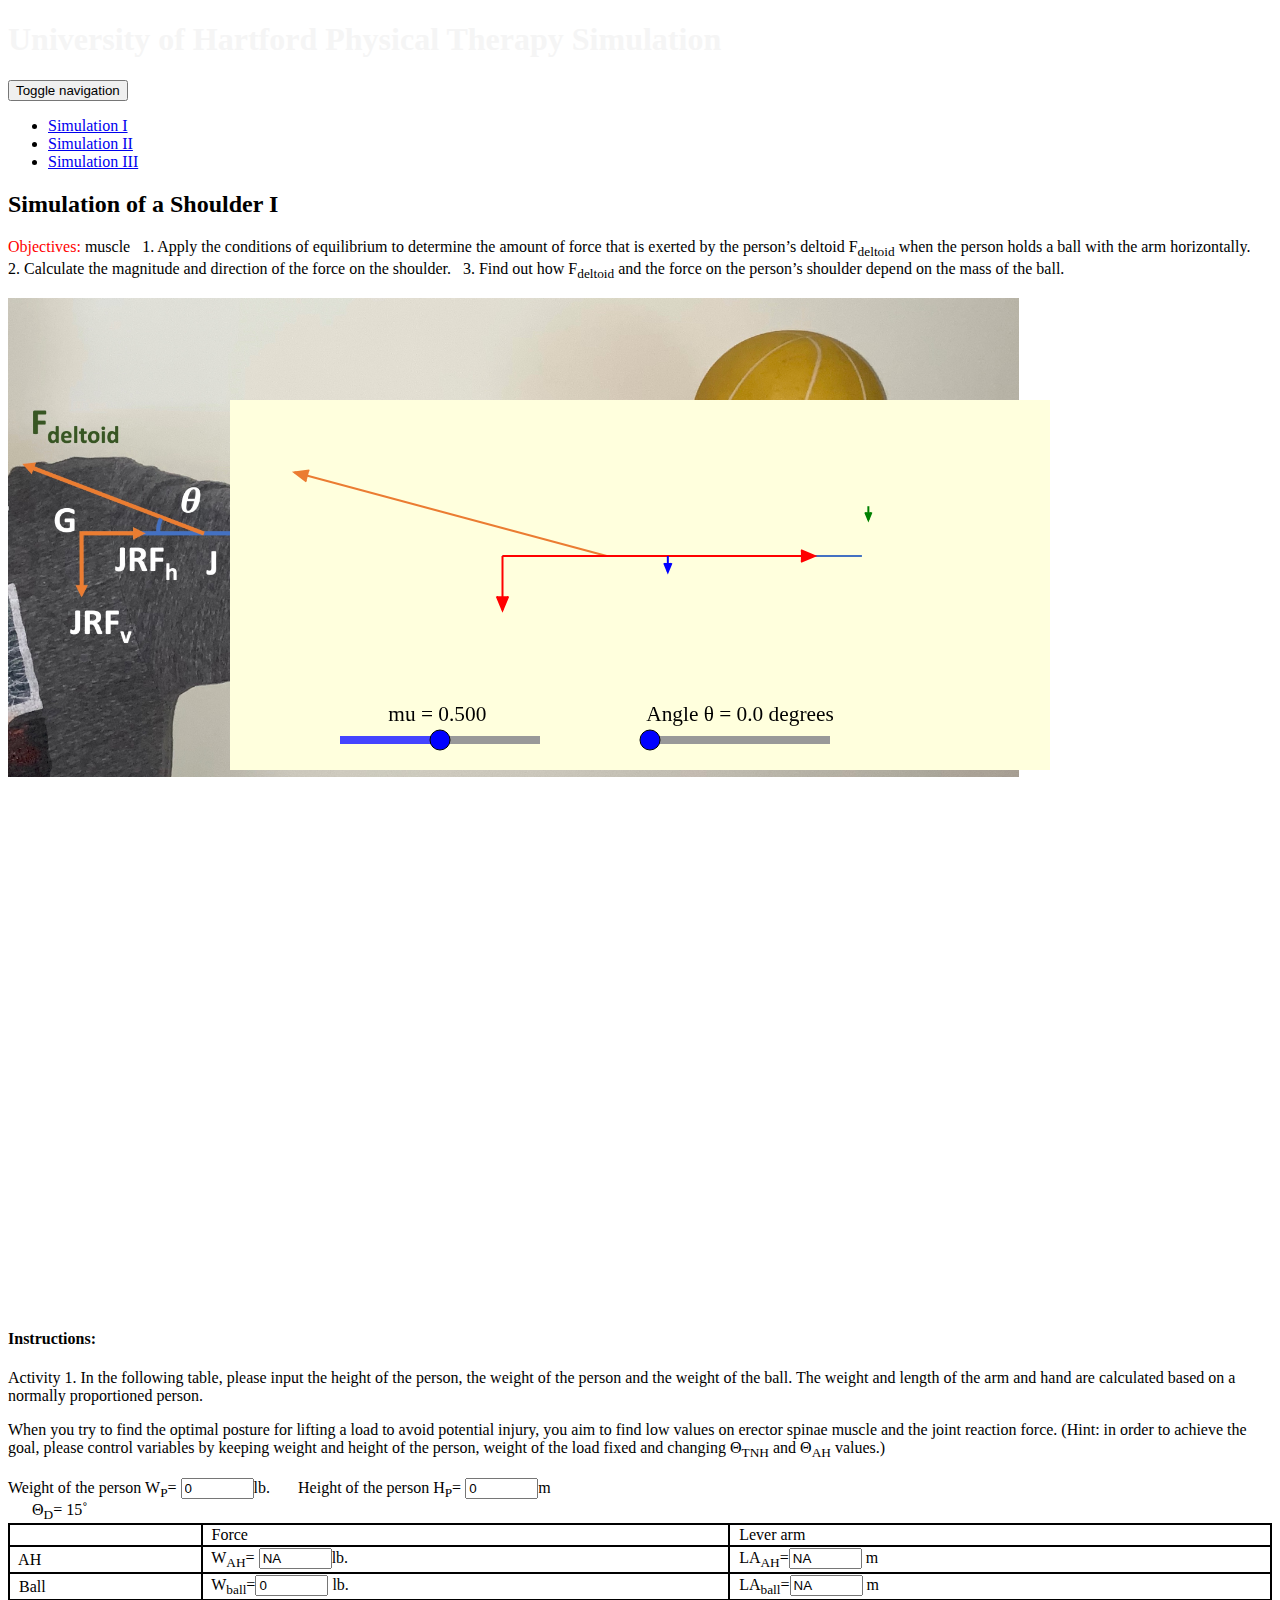
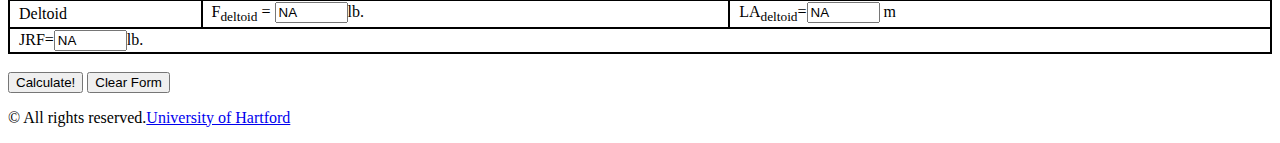
==== commit 8c399747: "Update fancysim.html" ====
--- a/fancysim.html
+++ b/fancysim.html
@@ -192,7 +192,7 @@
       var musliderDecimals = 3;
 	const photow = 652*0.75;
 	const photoh = 400*0.75;
-	const photoxoffset = 0;
+	const photoxoffset = 250;
 	const photoyoffset = 0; 
 //	const shoulderxrel = 0.0798;   //x position as a fraction of photowidth #FIXME adjust anatomy
 	const shoulderxrel = 30/652;			 
@@ -201,6 +201,17 @@
 	const ballyrel = 0.357;
 	const shoulderdeltoidrel =169/652-shoulderxrel
 	const armlen = ballxrel - shoulderxrel;
+//constants for the calculation, may not be the same as those used for the image.  FIXME change to var, case.
+	var height = 1.674  //meters, equiv to 5'6'' FIXME read from input
+	var wball = 2.72155
+	var weight = 66.22 //kg, 146 lb.  FIXME read from input	
+	var ARMLEN = 0.389 * height	
+	const DELT_INS_PT = 0.25 
+	const ARM_COM = 0.46
+        var    M_HAND_ARM = 0.048 * weight
+	var fdeltoid;
+	var JRFh;
+	var JRFv;
 	var armless=new Image();
 	armless.src = "images/Armless.png";	
 	var armonly=new Image()
@@ -217,6 +228,7 @@
 		context.translate(-1*shoulderxrel*photow, -1*shoulderyrel*photoh);
                context.drawImage(armonly,photoxoffset, photoyoffset, photow, photoh);
 		context.restore();
+		drawMotion();
         }
 				 
       reset();
@@ -242,7 +254,7 @@
        // draw theta slider
 
            drawSlider(thetasliderX, thetasliderY, thetasliderXMin, thetasliderXMax, thetasliderValueMin, thetasliderValueMax, thetasliderValue, thetasliderDecimals);
-           var sLabel = 'Angle = ';
+           var sLabel = 'Angle θ = ';
            sLabel = sLabel + thetasliderValue.toFixed(thetasliderDecimals) + ' degrees';
            context.font = '16pt Calibri';
            context.textAlign = 'center';
@@ -259,43 +271,52 @@
            context.fillStyle = 'black';
            context.fillText(sLabel,musliderXMin+0.5*(musliderXMax-musliderXMin), musliderY-25);
 
-        // set background color for the graph
-           context.fillStyle = "#eff";
-           context.fillRect(xBase2, yBase2, 40*graphX, 40*graphY);
+       
 //draw the arm and torso images
 	context.drawImage(armless,photoxoffset, photoyoffset, photow, photoh);
 	context.save();
-	context.translate(shoulderxrel*photow, shoulderyrel*photoh);
+	context.translate(shoulderxrel*photow+photoxoffset, shoulderyrel*photoh+photoyoffset);
 	context.rotate(theta*Math.PI/180.0)
-	context.translate(-1*shoulderxrel*photow, -1*shoulderyrel*photoh);
+	context.translate(-1*(shoulderxrel*photow+photoxoffset), -1*(shoulderyrel*photoh+photoyoffset));
         context.drawImage(armonly, photoxoffset, photoyoffset, photow, photoh);
-	//      console.log(context.getTransform());
-	drawArrow(-8*Math.cos(15*Math.PI/180), 8*Math.sin(15*Math.PI/180.0), (shoulderxrel+shoulderdeltoidrel)*photow, photoh*shoulderyrel, "#EB7C32");   //Fdeltoid
-	     var textbase = context.textBaseline
+	fdeltoid = (M_HAND_ARM*ARMLEN*ARM_COM*Math.cos(theta*Math.PI/180)+wball*ARMLEN*Math.cos(theta*Math.PI/180))/(DELT_INS_PT*ARMLEN*Math.sin(15*Math.PI/180));
+//console.log(fdeltoid);
+//var fdeltoid = (0.048*weight*0.389*height*0.46*Math.cos(theta*Math.PI/180)+wball*(0.389*height*Math.cos(theta*Math.PI/180)))/(0.25*0.389*height*Math.sin(15*Math.PI/180));
+console.log("fdeltoid=" + fdeltoid);
+	drawArrow(-fdeltoid*Math.cos(15*Math.PI/180), fdeltoid*Math.sin(15*Math.PI/180.0), (shoulderxrel+shoulderdeltoidrel)*photow+photoxoffset, photoh*shoulderyrel+photoyoffset, "#EB7C32");   //Fdeltoid
+/*	     var textbase = context.textBaseline
+		context.textBaseline = "alphabetic";
+		context.textalign = "start"
 	      context.fillText("F", (shoulderxrel+shoulderdeltoidrel)*photow, photoh*shoulderyrel+20);
 	      context.textBaseline = "middle";
-	      contex.filltext("Deltoid", (shoulderxrel+shoulderdeltoidrel)*photow+context.measureText("F").width, photoh*shoulderyrel+20);
-	      context.textBaseline = textbase;
+	      context.fillText("Deltoid", (shoulderxrel+shoulderdeltoidrel)*photow+context.measureText("F").width, photoh*shoulderyrel+20);
+	      context.textBaseline = textbase; */
 	context.restore();
+
  //draw a line on the photo
 	context.save();
 	context.beginPath();
-	context.moveTo(shoulderxrel*photow, shoulderyrel*photoh);
-	context.lineTo(Math.cos(theta*Math.PI/180.0)*armlen*photow+shoulderxrel*photow, Math.sin(theta*Math.PI/180.0)*armlen*photow+shoulderyrel*photoh);  
+	context.moveTo(shoulderxrel*photow+photoxoffset, shoulderyrel*photoh+photoyoffset);
+	context.lineTo(Math.cos(theta*Math.PI/180.0)*armlen*photow+shoulderxrel*photow+photoxoffset, Math.sin(theta*Math.PI/180.0)*armlen*photow+shoulderyrel*photoh+photoyoffset);  
 	context.strokeStyle = "#4471C2";
 	context.lineWidth = 2;
 	context.stroke();
 	context.restore();
+
 	 //draw arrows on photo  function drawArrow(Fx,Fy,Px,Py, arrowColor
-	      drawArrow(0,-8,shoulderxrel*photow, shoulderyrel*photoh, "#EB7C32");  //JRFv   FIXME:add offsets  scale JRF
-	      drawArrow(8,0,shoulderxrel*photow, shoulderyrel*photoh, "#EB7C32");  //JRFh  FIXME: add offsets,  scale JRF 
-	      var ballshoulderrad = Math.sqrt((ballxrel*photow-shoulderxrel*photow)**2+(ballyrel*photoh-shoulderxrel*photow)**2);
-	      var ballshoulderangle = theta + 180.0*Math.atan((ballyrel*photoh-shoulderyrel*photoh)/(ballxrel*photow-shoulderxrel*photow))/(Math.PI);
-		drawArrow(0,-8,Math.cos(ballshoulderangle*Math.PI/180.0)*ballshoulderrad+shoulderxrel*photow, Math.sin(ballshoulderangle*Math.PI/180.0)*ballshoulderrad+shoulderyrel*photoh, "#EB7C32"); //Wball
-	      drawArrow (0, -8, Math.cos(theta*Math.PI/180.0)*(0.46*armlen)*photow+shoulderxrel*photow, Math.sin(theta*Math.PI/180.0)*0.46*armlen*photow+shoulderyrel*photoh); //Wah
+	 JRFh = fdeltoid * Math.cos((theta+15)*Math.PI/180);
+	 JRFv = fdeltoid * Math.sin((theta+15)*Math.PI/180)-M_HAND_ARM-wball;
+console.log("JRFh =" + JRFh);
+console.log("JRFv =" + JRFv);
+	drawArrow(0,-JRFv,shoulderxrel*photow+photoxoffset, shoulderyrel*photoh+photoyoffset, "red");  //JRFv  
+	drawArrow(JRFh,0,shoulderxrel*photow+photoxoffset, shoulderyrel*photoh+photoyoffset, "red");  //JRFh  
+	var ballshoulderrad = Math.sqrt((ballxrel*photow-shoulderxrel*photow)**2+(ballyrel*photoh-shoulderxrel*photow)**2);
+	var ballshoulderangle = theta + 180.0*Math.atan((ballyrel*photoh-shoulderyrel*photoh)/(ballxrel*photow-shoulderxrel*photow))/(Math.PI);
+	drawArrow(0,-wball,Math.cos(ballshoulderangle*Math.PI/180.0)*ballshoulderrad+shoulderxrel*photow+photoxoffset, Math.sin(ballshoulderangle*Math.PI/180.0)*ballshoulderrad+shoulderyrel*photoh+photoyoffset, "green"); //Wball
+	      drawArrow (0, -M_HAND_ARM, Math.cos(theta*Math.PI/180.0)*(0.46*armlen)*photow+shoulderxrel*photow+photoxoffset, Math.sin(theta*Math.PI/180.0)*0.46*armlen*photow+shoulderyrel*photoh+photoyoffset, "blue"); //Wah
 	    
 	    
-// draw the block
+/*// draw the block
            context.save();
            context.translate(xBase, yBase);
            context.rotate(theta*Math.PI/180.0);
@@ -326,7 +347,7 @@
            else {
              drawArrow(-16*mu*Math.cos(angle)*Math.cos(angle),16*mu*Math.cos(angle)*Math.sin(angle),xBase,yBase, "red");  // friction instead
            }
-
+*/
 // here's the ball code
 //           context.arc(xBase+2*x1, yBase+80-2*H1-radius-2+2*y1, radius, 0, 2 * Math.PI, false);
 //           context.fillStyle = '#00f';
@@ -773,12 +794,12 @@
                         
 -->
                         <form id=order name=order>
-                            Weight of the person W<sub>P</sub>= <input type="text" name="W" size="6" value="0">lb.
-                            &nbsp&nbsp&nbsp&nbsp&nbsp Height of the person H<sub>P</sub>= <input type="text" name="H" size="6" value="0">m
+                            Weight of the person W<sub>P</sub>= <input type="text" name="W" id="W" size="6" value="0">lb.
+                            &nbsp&nbsp&nbsp&nbsp&nbsp Height of the person H<sub>P</sub>= <input type="text" name="H" id="H" size="6" value="0">m
                             <br>
                           <!--  &#920<sub>TNH</sub>= <input type="text" name="THETATNH" size="6" value="0">&#730
                             &nbsp&nbsp&nbsp&nbsp&nbsp &#920<sub>AH</sub>= <input type="text" name="THETAAH" size="6" value="0">&#730-->
-                            &nbsp&nbsp&nbsp&nbsp&nbsp &#920= 15&#730 
+                            &nbsp&nbsp&nbsp&nbsp&nbsp &#920<sub>D</sub>= 15&#730 
                             <!--<input type="text" name="THETAES" size="6" value="fixed" /> 
                             -->
 
@@ -820,7 +841,7 @@
                                 <tr>
                                     <td>&nbsp Ball</td>
                                     <td>
-                                        &nbsp W<sub>ball</sub>=<input type="text" name="WL" size="6" value="0">
+                                        &nbsp W<sub>ball</sub>=<input type="text" name="WL" id="WL" size="6" value="0">
                                         lb.
                                     </td>
                                     <td>
@@ -833,7 +854,7 @@
                                     <td>&nbsp Deltoid</td>
                                     <td>
                                         &nbsp
-                                         F<sub>deltoid</sub> = <input type="text" name="subtotalBox" size="6" value="NA" />lb.
+                                         F<sub>deltoid</sub> = <input type="text" name="subtotalBox" id="fdelt" size="6" value="NA" />lb.
                                     </td>
                                     <td>
                                         &nbsp
@@ -842,13 +863,23 @@
                                     </td>
                                 </tr>
                                 <tr>
-                                    <td colspan="3">&nbsp JRF=<input type="text" name="JRF" size="6" value="NA" />lb.</td>
+                                    <td colspan="3">&nbsp JRF=<input type="text" name="JRF" id="JRF" size="6" value="NA" />lb.</td>
 
                                 </tr>
                             </table>
                             <br />
-                            <input type="button" name="calcBtn" value="Calculate!" onclick="billme(document.order)" />
+                            <input type="button" name="calcBtn" id="calcBtn" value="Calculate!" onclick="billme(document.order)" />
                             <input type="reset" name="resetBtn" value="Clear Form" />
+<script> 
+document.getElementById('calcBtn').addEventListener('click', formIO);  //this needs to be below the form in the HTML
+function formIO(){
+	 weight = parseFloat(document.getElementById('W').value);
+	 height = parseFloat(document.getElementById('H').value);
+	 wball = parseFloat(document.getElementById('WL').value);
+	document.getElementById('fdelt').value = fdeltoid;
+	document.getElementById('JRF').value = Math.sqrt(JRFv**2+JRFh**2);
+}
+</script>
 
                             <!--<a href="single-page.html" class="fa-btn btn-1 btn-1e">read more</a>-->
                             <!--<br>
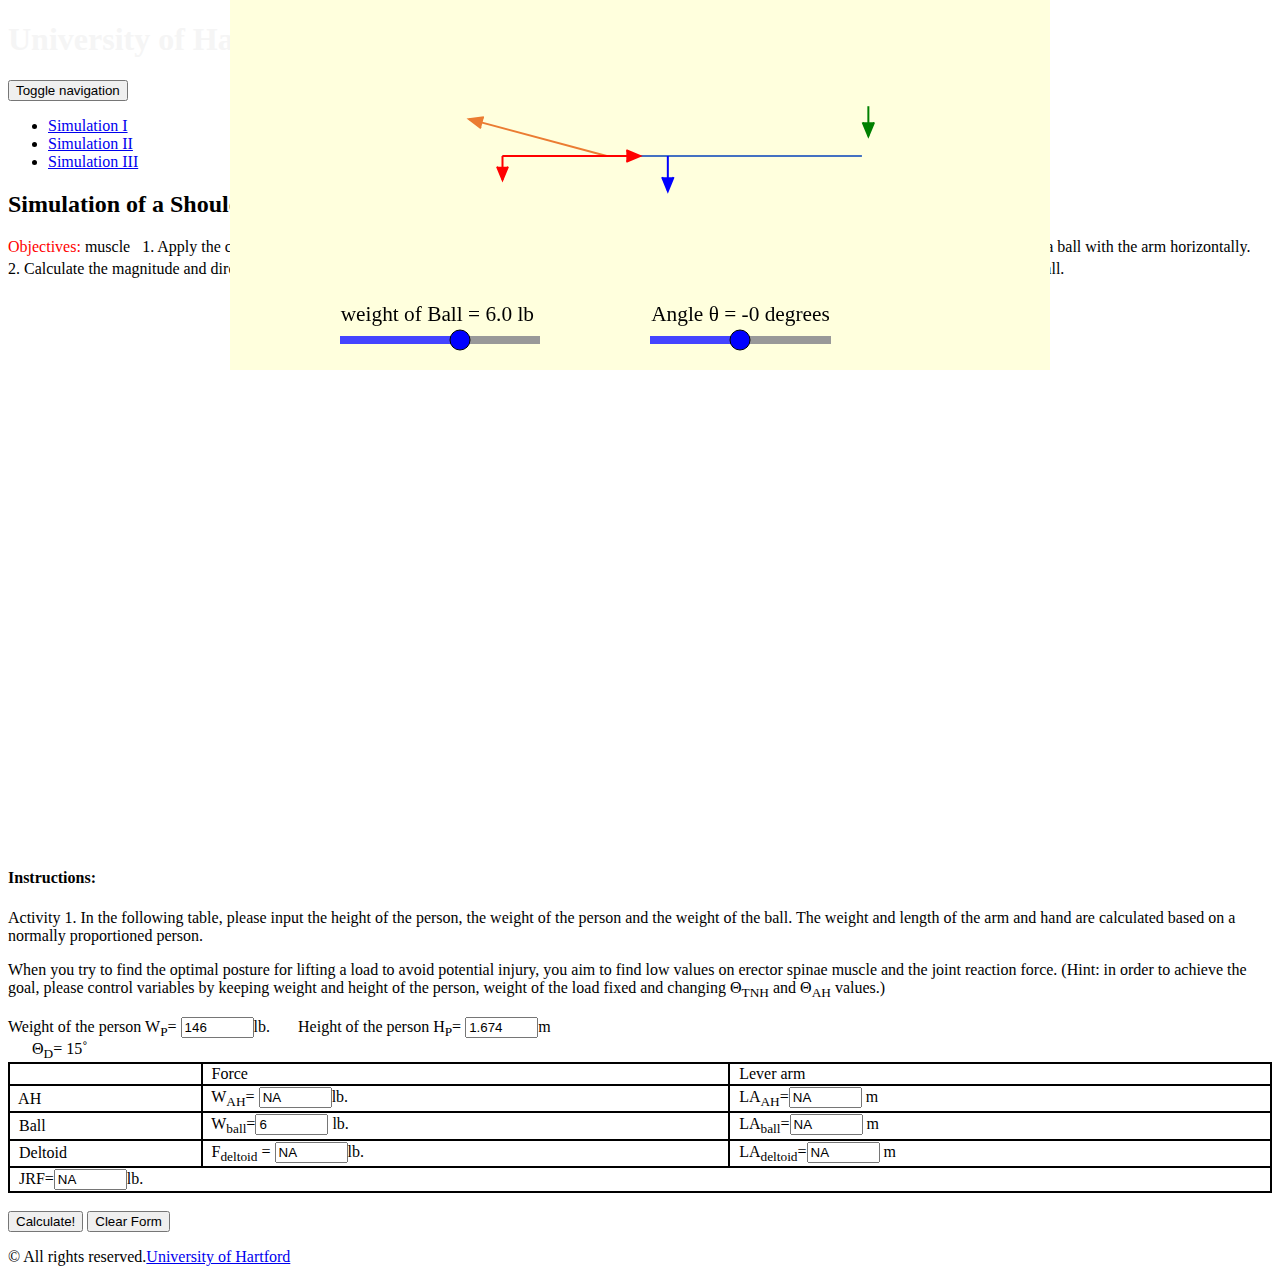
==== commit 19ea314e: "updates" ====
--- a/fancysim.html
+++ b/fancysim.html
@@ -92,13 +92,13 @@
                 
                 <div class="col-md-6 content_right">
           
-                        <a href="images/arm.jpg" download>
-                            <img src="images/arm.jpg" alt="" class="img-responsive" width="80%" height="80%" align="middle">
+                        <!-- <a href="images/arm.jpg" download>
+                            <img src="images/arm.jpg" alt="" class="img-responsive" width="80%" height="80%" align="middle"> -->
                         </a>
 			<br><br><br><br><br><br><br><br><br><br>
 	<div id="canvasesdiv" style="position:relative; display:block; margin:auto; width:820px; height:370px"></div>
     <canvas id="myCanvas" style="display: block; position: absolute; margin: 0 auto;display: block;
-        position: absolute; margin: 0 auto; top: 400px; bottom: 0; left: 0; right: 0;" width="820" height="370"></canvas>
+        position: absolute; margin: 0 auto; top: 0px; bottom: 0; left: 0; right: 0;" width="820" height="370"></canvas>
                          <script>
 
 // Simulation first posted on 10-4-2017, written by Andrew Duffy
@@ -110,10 +110,10 @@
         index = -1;
         time = 0.0;
         thetasliderValue = thetasliderValueMin + (thetasliderValueMax-thetasliderValueMin)*(thetasliderX-thetasliderXMin)/(thetasliderXMax-thetasliderXMin);
-        theta = thetasliderValue;
+        theta = Number.parseFloat(thetasliderValue.toFixed(thetasliderDecimals));
         if (thetaMax < theta) thetaMax = theta;
-        musliderValue = musliderValueMin + (musliderValueMax-musliderValueMin)*(musliderX-musliderXMin)/(musliderXMax-musliderXMin);
-        mu = musliderValue;
+        wballsliderValue = wballsliderValueMin + (wballsliderValueMax-wballsliderValueMin)*(wballsliderX-wballsliderXMin)/(wballsliderXMax-wballsliderXMin);
+        wball = Number.parseFloat(wballsliderValue.toFixed(wballsliderDecimals));
 
         runFlag = 1;
         drawMotion();
@@ -169,27 +169,30 @@
       var timer;
       var runFlag = 1;
       var theta = 0.0;
-      var thetaMin = 0.0;
-      var thetaMax = 0.0;
+      var thetaMin = -90.0;
+      var thetaMax = 90.0;
       var mu = 0.5;
 
-      var thetasliderX = 420;
+      var thetasliderX = 510;
+
       var thetasliderY = 340;
       var thetasliderXMin = 420;
-      var thetasliderXMax = 600;
-      var thetasliderValueMin = 0.0;
+      var thetasliderXMax = 601;
+      var thetasliderValueMin = -90.0;
       var thetasliderValueMax = 90.0;
       var thetasliderValue = theta;
-      var thetasliderDecimals = 1;
-
-      var musliderX = 210;
-      var musliderY = 340;
-      var musliderXMin = 110;
-      var musliderXMax = 310;
-      var musliderValueMin = 0.0;
-      var musliderValueMax = 1.0;
-      var musliderValue = mu;
-      var musliderDecimals = 3;
+      var thetasliderDecimals = 0; //Now theta is rounded to this number of decimals in reset().
+
+
+      var wballsliderX = 230; //this actually sets the initial value of the slider. What does wballsliderValue do?
+      var wballsliderY = 340;
+      var wballsliderXMin = 110;
+      var wballsliderXMax = 310;
+      var wballsliderValueMin = 0.0;
+      var wballsliderValueMax = 10.0;
+      var wballsliderValue = wball;
+      var wballsliderDecimals = 1;
+	const fScale = 0.2 //Scaling factor for Fdeltoid, JRFv, JRFh
 	const photow = 652*0.75;
 	const photoh = 400*0.75;
 	const photoxoffset = 250;
@@ -202,9 +205,9 @@
 	const shoulderdeltoidrel =169/652-shoulderxrel
 	const armlen = ballxrel - shoulderxrel;
 //constants for the calculation, may not be the same as those used for the image.  FIXME change to var, case.
-	var height = 1.674  //meters, equiv to 5'6'' FIXME read from input
-	var wball = 2.72155
-	var weight = 66.22 //kg, 146 lb.  FIXME read from input	
+	var height = 1.674  //meters, equiv to 5'6''   Will be overwritten with form input after user hits button.
+	var wball = 2.7  // Will be overwritten with form input after user hits button. rounded to wballsliderdecimals in reset(). inital value really set by wballsliderX initiallization.
+	var weight = 146  // lb , 66.22 kg, .   Will be overwritten with form input after user hits button.
 	var ARMLEN = 0.389 * height	
 	const DELT_INS_PT = 0.25 
 	const ARM_COM = 0.46
@@ -219,6 +222,7 @@
 
 	armless.onload = function(){	
                context.drawImage(armless,photoxoffset, photoyoffset, photow, photoh);
+		drawMotion();
 
      	}
 	armonly.onload = function(){
@@ -262,14 +266,14 @@
            context.fillStyle = 'black';
            context.fillText(sLabel,thetasliderXMin+0.5*(thetasliderXMax-thetasliderXMin), thetasliderY-25);
 
-           drawSlider(musliderX, musliderY, musliderXMin, musliderXMax, musliderValueMin, musliderValueMax, musliderValue, musliderDecimals);
-           var sLabel = 'mu = ';
-           sLabel = sLabel + musliderValue.toFixed(musliderDecimals) + ' ';
+           drawSlider(wballsliderX, wballsliderY, wballsliderXMin, wballsliderXMax, wballsliderValueMin, wballsliderValueMax, wballsliderValue, wballsliderDecimals);
+           var sLabel = 'weight of Ball = ';
+           sLabel = sLabel + wballsliderValue.toFixed(wballsliderDecimals) + ' lb ';
            context.font = '16pt Calibri';
            context.textAlign = 'center';
            context.textBaseline = 'middle';
            context.fillStyle = 'black';
-           context.fillText(sLabel,musliderXMin+0.5*(musliderXMax-musliderXMin), musliderY-25);
+           context.fillText(sLabel,wballsliderXMin+0.5*(wballsliderXMax-wballsliderXMin), wballsliderY-25);
 
        
 //draw the arm and torso images
@@ -283,7 +287,7 @@
 //console.log(fdeltoid);
 //var fdeltoid = (0.048*weight*0.389*height*0.46*Math.cos(theta*Math.PI/180)+wball*(0.389*height*Math.cos(theta*Math.PI/180)))/(0.25*0.389*height*Math.sin(15*Math.PI/180));
 console.log("fdeltoid=" + fdeltoid);
-	drawArrow(-fdeltoid*Math.cos(15*Math.PI/180), fdeltoid*Math.sin(15*Math.PI/180.0), (shoulderxrel+shoulderdeltoidrel)*photow+photoxoffset, photoh*shoulderyrel+photoyoffset, "#EB7C32");   //Fdeltoid
+	drawArrow(-fScale*fdeltoid*Math.cos(15*Math.PI/180), fScale*fdeltoid*Math.sin(15*Math.PI/180.0), (shoulderxrel+shoulderdeltoidrel)*photow+photoxoffset, photoh*shoulderyrel+photoyoffset, "#EB7C32");   //Fdeltoid
 /*	     var textbase = context.textBaseline
 		context.textBaseline = "alphabetic";
 		context.textalign = "start"
@@ -308,8 +312,8 @@
 	 JRFv = fdeltoid * Math.sin((theta+15)*Math.PI/180)-M_HAND_ARM-wball;
 console.log("JRFh =" + JRFh);
 console.log("JRFv =" + JRFv);
-	drawArrow(0,-JRFv,shoulderxrel*photow+photoxoffset, shoulderyrel*photoh+photoyoffset, "red");  //JRFv  
-	drawArrow(JRFh,0,shoulderxrel*photow+photoxoffset, shoulderyrel*photoh+photoyoffset, "red");  //JRFh  
+	drawArrow(0,-fScale*JRFv,shoulderxrel*photow+photoxoffset, shoulderyrel*photoh+photoyoffset, "red");  //JRFv  
+	drawArrow(fScale*JRFh,0,shoulderxrel*photow+photoxoffset, shoulderyrel*photoh+photoyoffset, "red");  //JRFh  
 	var ballshoulderrad = Math.sqrt((ballxrel*photow-shoulderxrel*photow)**2+(ballyrel*photoh-shoulderxrel*photow)**2);
 	var ballshoulderangle = theta + 180.0*Math.atan((ballyrel*photoh-shoulderyrel*photoh)/(ballxrel*photow-shoulderxrel*photow))/(Math.PI);
 	drawArrow(0,-wball,Math.cos(ballshoulderangle*Math.PI/180.0)*ballshoulderrad+shoulderxrel*photow+photoxoffset, Math.sin(ballshoulderangle*Math.PI/180.0)*ballshoulderrad+shoulderyrel*photoh+photoyoffset, "green"); //Wball
@@ -632,7 +636,7 @@
 
     function drawSlider(sliderX, sliderY, sliderXMin, sliderXMax, sliderValueMin, sliderValueMax, sliderValue, sliderDecimals) {
 
-
+//sliderValueMin, sliderValueMax, sliderValue, sliderDecimals are all unused in this function, but used elsewhere.
        context.strokeStyle = '#999';
        context.lineWidth = 8;
        context.beginPath();
@@ -670,11 +674,11 @@
         if (thetasliderX > thetasliderXMax) thetasliderX = thetasliderXMax;
         reset();
       }
-      else if ((Math.abs(x_ - (musliderX)) < 40) && (Math.abs(y_ - musliderY) < 40))   // moving the angle slider
+      else if ((Math.abs(x_ - (wballsliderX)) < 40) && (Math.abs(y_ - wballsliderY) < 40))   // moving the weight slider
       {
-        musliderX = x_ ;
-        if (musliderX < musliderXMin) musliderX = musliderXMin;
-        if (musliderX > musliderXMax) musliderX = musliderXMax;
+        wballsliderX = x_ ;
+        if (wballsliderX < wballsliderXMin) wballsliderX = wballsliderXMin;
+        if (wballsliderX > wballsliderXMax) wballsliderX = wballsliderXMax;
         reset();
       }
 //        reset();
@@ -794,8 +798,8 @@
                         
 -->
                         <form id=order name=order>
-                            Weight of the person W<sub>P</sub>= <input type="text" name="W" id="W" size="6" value="0">lb.
-                            &nbsp&nbsp&nbsp&nbsp&nbsp Height of the person H<sub>P</sub>= <input type="text" name="H" id="H" size="6" value="0">m
+                            Weight of the person W<sub>P</sub>= <input type="text" name="W" id="W" size="6" value="146">lb.
+                            &nbsp&nbsp&nbsp&nbsp&nbsp Height of the person H<sub>P</sub>= <input type="text" name="H" id="H" size="6" value="1.674">m
                             <br>
                           <!--  &#920<sub>TNH</sub>= <input type="text" name="THETATNH" size="6" value="0">&#730
                             &nbsp&nbsp&nbsp&nbsp&nbsp &#920<sub>AH</sub>= <input type="text" name="THETAAH" size="6" value="0">&#730-->
@@ -831,22 +835,22 @@
                                 </tr>-->
                                 <tr>
                                     <td>&nbsp AH</td>
-                                    <td>&nbsp W<sub>AH</sub>= <input type="text" name="WAH" size="6" value="NA" />lb.</td>
+                                    <td>&nbsp W<sub>AH</sub>= <input type="text" name="WAH" id="WAH" size="6" value="NA" />lb.</td>
                                     <td>
                                         &nbsp
-                                        LA<sub>AH</sub>=<input type="text" name="LAWAH" size="6" value="NA" />
+                                        LA<sub>AH</sub>=<input type="text" name="LAWAH" id="LAWAH" size="6" value="NA" />
                                         m
                                     </td>
                                 </tr>
                                 <tr>
                                     <td>&nbsp Ball</td>
                                     <td>
-                                        &nbsp W<sub>ball</sub>=<input type="text" name="WL" id="WL" size="6" value="0">
+                                        &nbsp W<sub>ball</sub>=<input type="text" name="WL" id="WL" size="6" value="6">
                                         lb.
                                     </td>
                                     <td>
                                         &nbsp
-                                        LA<sub>ball</sub>=<input type="text" name="LAWL" size="6" value="NA" />
+                                        LA<sub>ball</sub>=<input type="text" name="LAWL" id="LAWL" size="6" value="NA" />
                                         m
                                     </td>
                                 </tr>
@@ -858,7 +862,7 @@
                                     </td>
                                     <td>
                                         &nbsp
-                                        LA<sub>deltoid</sub>=<input type="text" name="LAES" size="6" value="NA" />
+                                        LA<sub>deltoid</sub>=<input type="text" name="LAES" id="LAES" size="6" value="NA" />
                                         m
                                     </td>
                                 </tr>
@@ -868,16 +872,21 @@
                                 </tr>
                             </table>
                             <br />
-                            <input type="button" name="calcBtn" id="calcBtn" value="Calculate!" onclick="billme(document.order)" />
+                            <input type="button" name="calcBtn" id="calcBtn" value="Calculate!" />
                             <input type="reset" name="resetBtn" value="Clear Form" />
 <script> 
 document.getElementById('calcBtn').addEventListener('click', formIO);  //this needs to be below the form in the HTML
 function formIO(){
 	 weight = parseFloat(document.getElementById('W').value);
 	 height = parseFloat(document.getElementById('H').value);
-	 wball = parseFloat(document.getElementById('WL').value);
+//	 wball = parseFloat(document.getElementById('WL').value);
+	document.getElementById('WL').value = wball
 	document.getElementById('fdelt').value = fdeltoid;
 	document.getElementById('JRF').value = Math.sqrt(JRFv**2+JRFh**2);
+	document.getElementById('WAH').value = M_HAND_ARM;
+	document.getElementById('LAWAH').value = ARMLEN * ARM_COM * Math.cos(theta*Math.PI/180);
+	document.getElementById('LAWL').value = ARMLEN * Math.cos(theta*Math.PI/180);
+	document.getElementById('LAES').value = ARMLEN * DELT_INS_PT* Math.sin(15*Math.PI/180);
 }
 </script>
 
@@ -909,7 +918,7 @@
             </div>
         </div>
     </div>
-    <script src="scripts\base3.js"></script>
+ <!--   <script src="scripts\base3.js"></script> -->
 
 </body>
 </html>
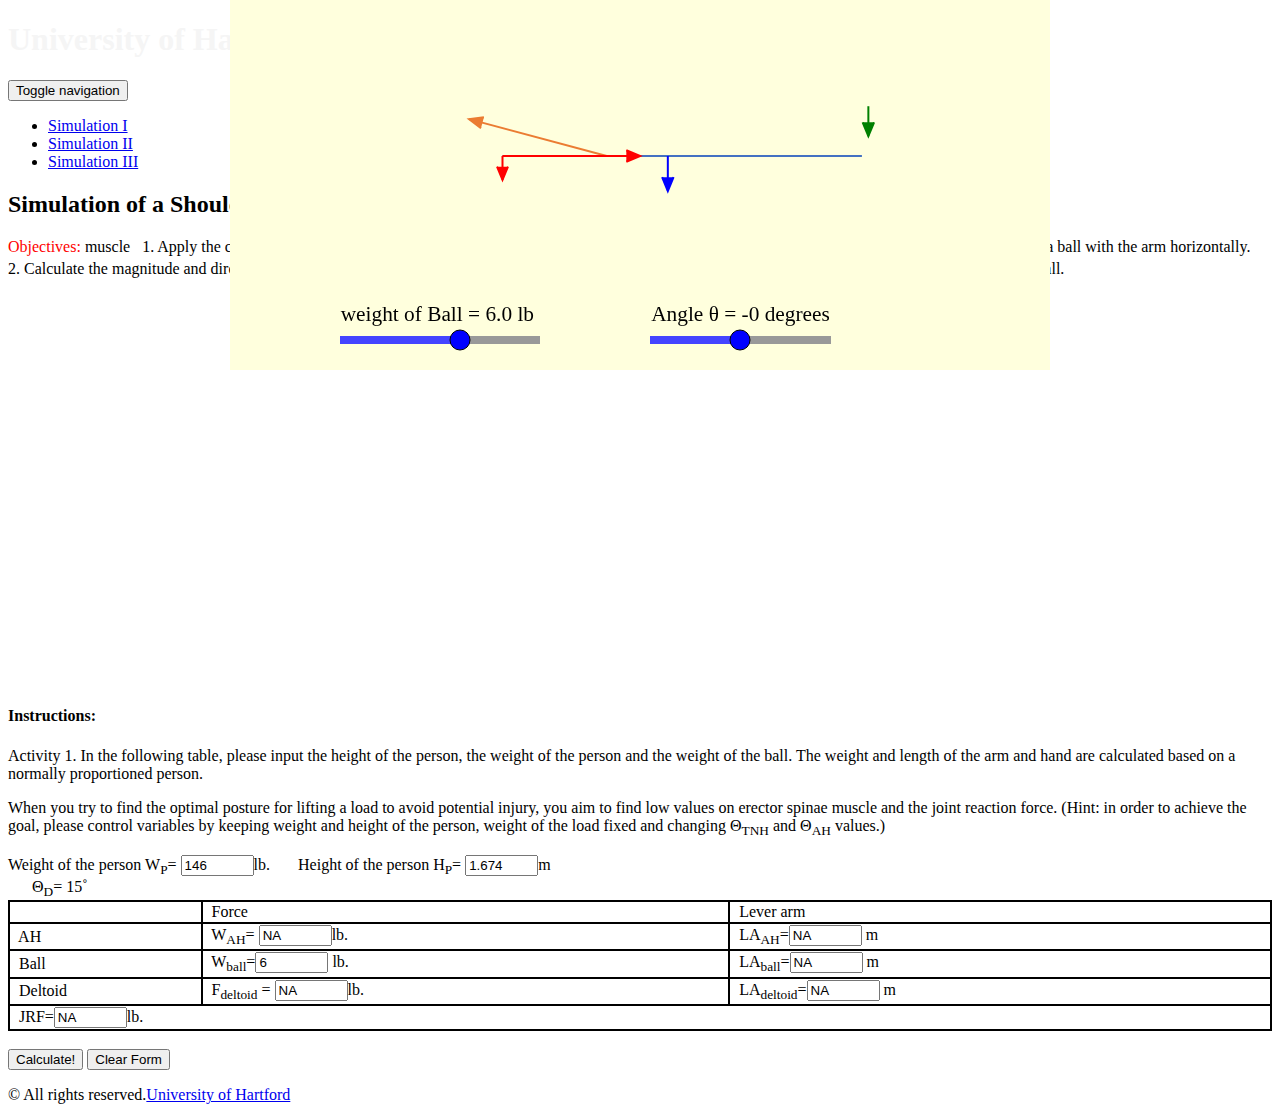
==== commit 2170b279: "Update fancysim.html" ====
--- a/fancysim.html
+++ b/fancysim.html
@@ -13,9 +13,9 @@
     <![endif]-->
     <link href="css/style.css" rel="stylesheet" type="text/css" media="all" />
     <!-- start plugins -->
- <!--   <script type="text/javascript" src="js/jquery.min.js"></script>
+    <script type="text/javascript" src="js/jquery.min.js"></script>
     <script type="text/javascript" src="js/bootstrap.js"></script>
-    <script type="text/javascript" src="js/bootstrap.min.js"></script> -->
+    <script type="text/javascript" src="js/bootstrap.min.js"></script> 
     <!----font-Awesome----->
  <!--   <link rel="stylesheet" href="fonts/css/font-awesome.min.css"> -->
     <!----font-Awesome----->
@@ -95,7 +95,7 @@
                         <!-- <a href="images/arm.jpg" download>
                             <img src="images/arm.jpg" alt="" class="img-responsive" width="80%" height="80%" align="middle"> -->
                         </a>
-			<br><br><br><br><br><br><br><br><br><br>
+			<br>
 	<div id="canvasesdiv" style="position:relative; display:block; margin:auto; width:820px; height:370px"></div>
     <canvas id="myCanvas" style="display: block; position: absolute; margin: 0 auto;display: block;
         position: absolute; margin: 0 auto; top: 0px; bottom: 0; left: 0; right: 0;" width="820" height="370"></canvas>
